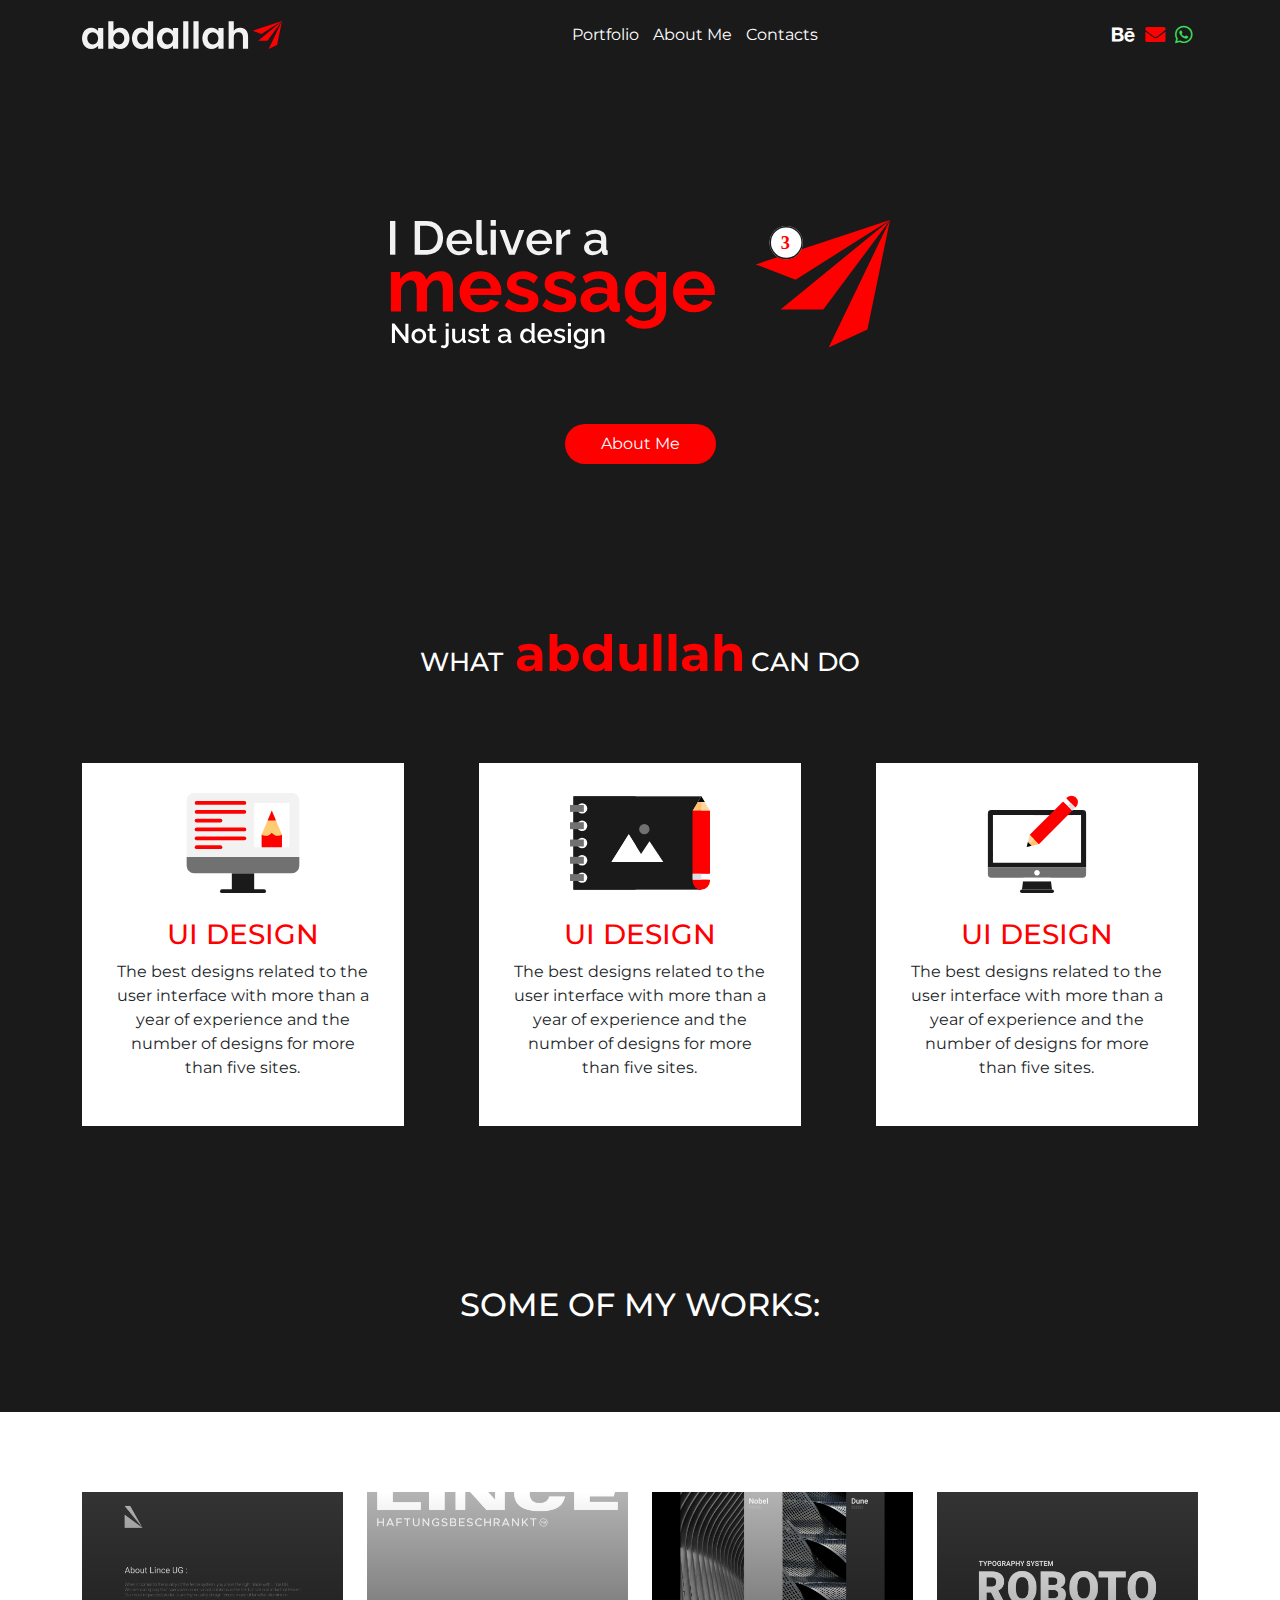
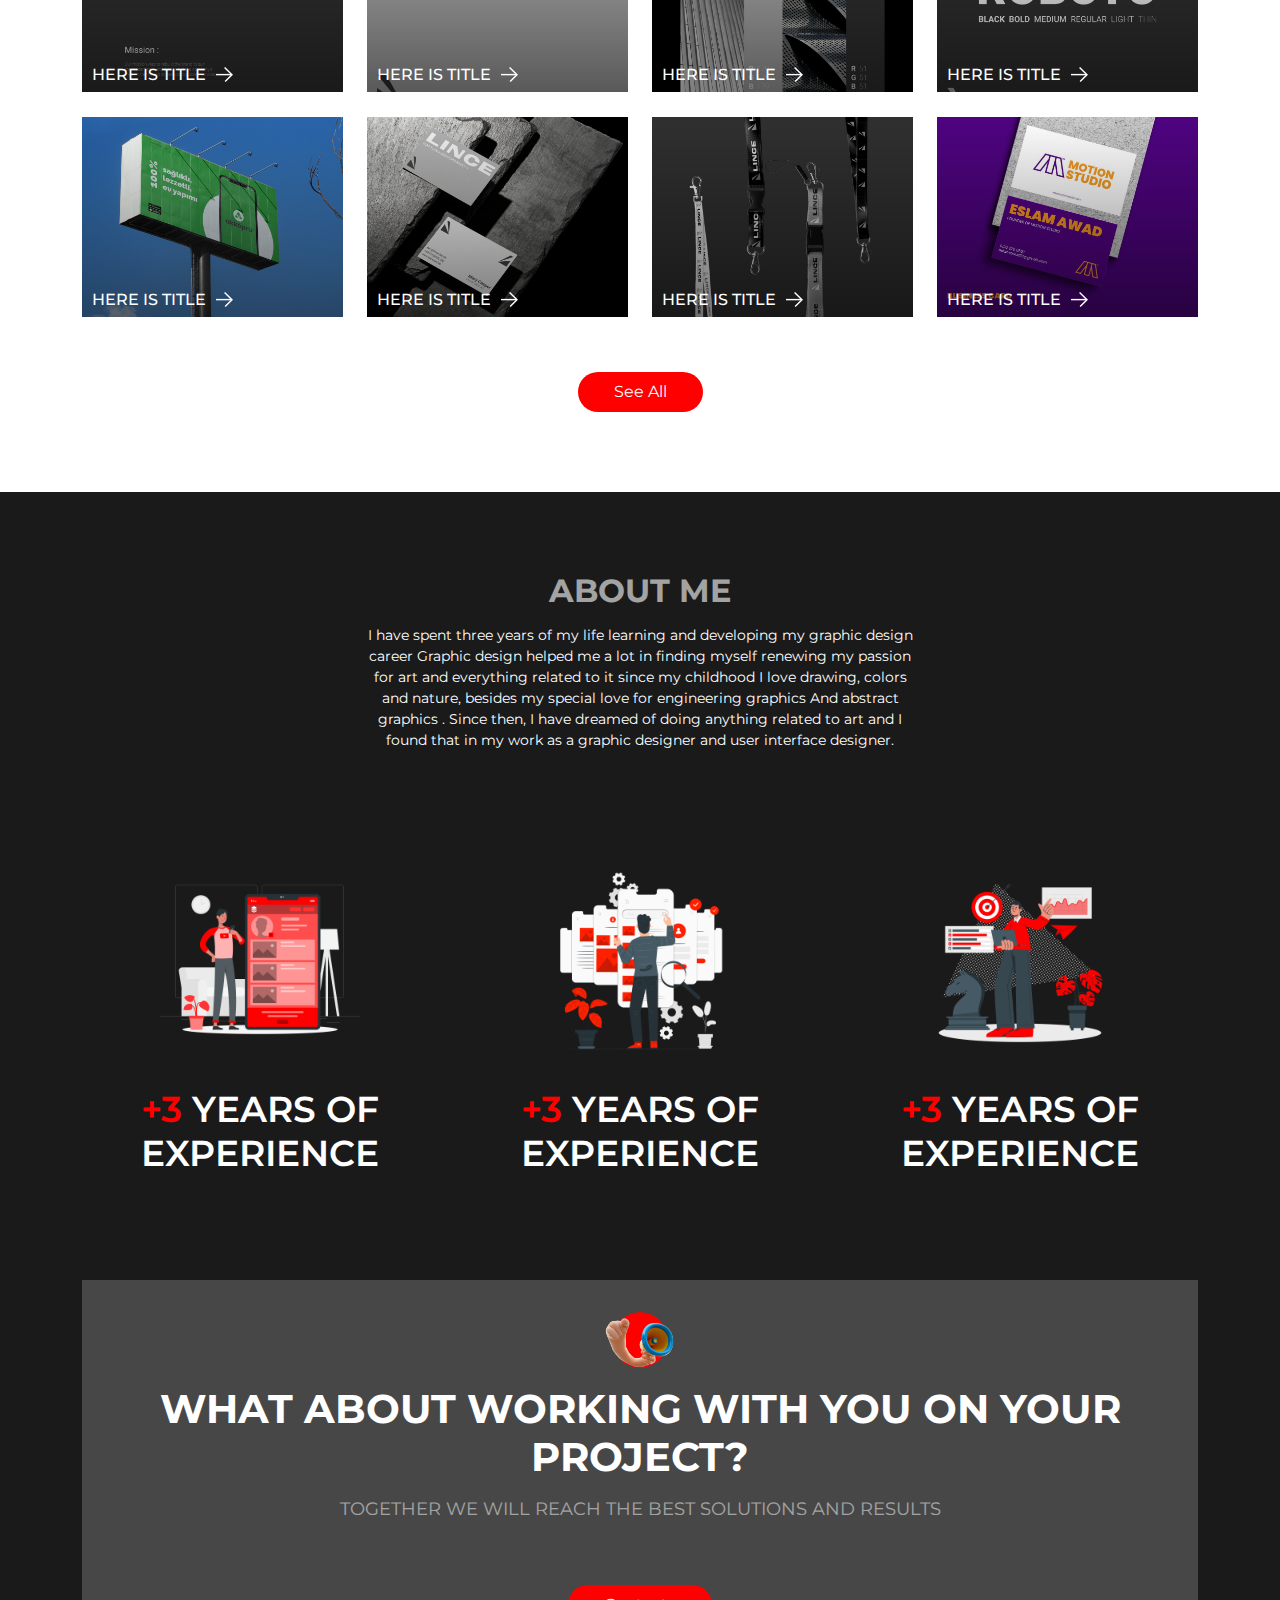
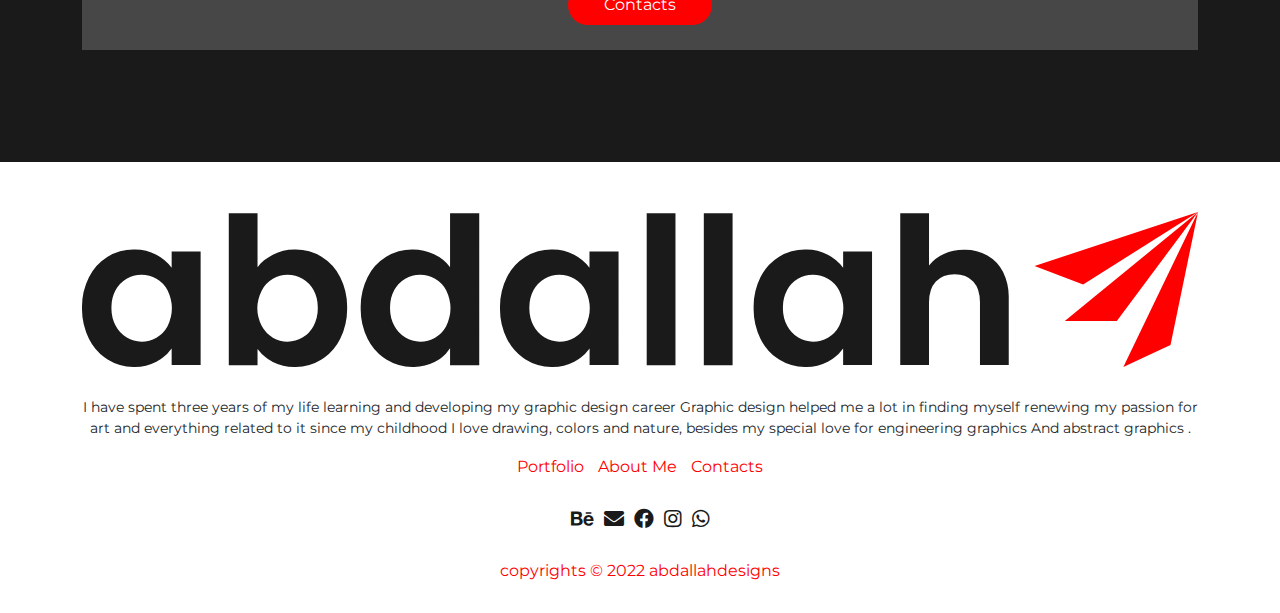
==== index.html @ f5f97cdc "first" ====
<!DOCTYPE html>
<html lang="en">
  <head>
    <meta charset="UTF-8">
    <meta http-equiv="X-UA-Compatible" content="IE=edge">
    <meta name="viewport" content="width=device-width, initial-scale=1.0">
    <title>Abdullah</title>
    <meta name="description" content="">
    <meta name="keywords" content="">
    <meta name="author" content="Taha">
    <meta property="og:title" content="">
    <meta property="og:type" content="">
    <meta property="og:url" content="">
    <meta property="og:image" content="">
    <meta http-equiv="Content-Type" content="text/html; charset=utf-8">
    <link rel="shortcut icon" href="images/favicon.png"><!--[if lt IE 9]>
<script src="//cdnjs.cloudflare.com/ajax/libs/html5shiv/r29/html5.min.js">
</script>
<![endif]-->
    <link rel="preconnect" href="https://fonts.googleapis.com">
    <link rel="preconnect" href="https://fonts.gstatic.com" crossorigin>
    <link href="https://fonts.googleapis.com/css2?family=Montserrat:wght@400;500;600;700;800&amp;display=swap" rel="stylesheet">
    <link rel="stylesheet" href="css/plugins.css">
    <link rel="stylesheet" href="css/style.css">
  </head>
  <body> 
    <div class="main-wrapper">
      <header> 
        <div class="container">
          <div class="content">
            <div class="logo"><img class="img-fluid" src="images/header-logo.svg" alt="alt"></div>
            <div class="links"><a href="">portfolio </a><a href="">about me </a><a href="">contacts </a></div>
            <div class="social-media"><a href=""><i class="fa-brands fa-behance"> </i></a><a href="" style="color: #FF0000"><i class="fa-solid fa-envelope"> </i></a><a href="" style="color: #3DDE5A"><i class="fa-brands fa-whatsapp"> </i></a></div>
          </div>
        </div>
      </header>
      <!--hero-->
      <section class="hero">
        <div class="container">
          <div class="content">
            <div class="logo"><img class="img-fluid" src="images/logo.svg" alt="alt"></div>
            <div class="button"><a class="btn" href="">about me</a></div>
          </div>
        </div>
      </section>
      <!--hero-->
      <!--what can-->
      <section class="what-can">
        <div class="container">
          <div class="main-title">
            <h2>what <span>abdullah</span>can do</h2>
          </div>
          <div class="content">
            <div class="box">
              <div class="box-icon"><img class="img-fluid" src="images/can/01.svg" alt="alt"></div>
              <div class="box-title">
                <h3>ui design</h3>
              </div>
              <div class="box-desc">
                <p>The best designs related to the user interface with more than a year of experience and the number of designs for more than five sites.</p>
              </div>
            </div>
            <div class="box">
              <div class="box-icon"><img class="img-fluid" src="images/can/02.svg" alt="alt"></div>
              <div class="box-title">
                <h3>ui design</h3>
              </div>
              <div class="box-desc">
                <p>The best designs related to the user interface with more than a year of experience and the number of designs for more than five sites.</p>
              </div>
            </div>
            <div class="box">
              <div class="box-icon"><img class="img-fluid" src="images/can/03.svg" alt="alt"></div>
              <div class="box-title">
                <h3>ui design</h3>
              </div>
              <div class="box-desc">
                <p>The best designs related to the user interface with more than a year of experience and the number of designs for more than five sites.</p>
              </div>
            </div>
          </div>
          <div class="works-title">
            <h2>some of my works:</h2>
          </div>
        </div>
      </section>
      <!--what can-->
      <!--works-->
      <section class="works">
        <div class="container">
          <div class="content">
            <div class="row">
              <div class="col-lg-3 col-md-4">
                <div class="box">
                  <div class="box-image"><img class="img-fluid" src="images/works/01.jpg" alt="alt"></div>
                  <div class="box-title"><a href=""> 
                      <h3>here is title<img src="images/icons/arrow.svg" alt=""></h3></a></div>
                </div>
              </div>
              <div class="col-lg-3 col-md-4">
                <div class="box">
                  <div class="box-image"><img class="img-fluid" src="images/works/02.jpg" alt="alt"></div>
                  <div class="box-title"><a href=""> 
                      <h3>here is title<img src="images/icons/arrow.svg" alt=""></h3></a></div>
                </div>
              </div>
              <div class="col-lg-3 col-md-4">
                <div class="box">
                  <div class="box-image"><img class="img-fluid" src="images/works/03.jpg" alt="alt"></div>
                  <div class="box-title"><a href=""> 
                      <h3>here is title<img src="images/icons/arrow.svg" alt=""></h3></a></div>
                </div>
              </div>
              <div class="col-lg-3 col-md-4">
                <div class="box">
                  <div class="box-image"><img class="img-fluid" src="images/works/04.jpg" alt="alt"></div>
                  <div class="box-title"><a href=""> 
                      <h3>here is title<img src="images/icons/arrow.svg" alt=""></h3></a></div>
                </div>
              </div>
              <div class="col-lg-3 col-md-4">
                <div class="box">
                  <div class="box-image"><img class="img-fluid" src="images/works/05.jpg" alt="alt"></div>
                  <div class="box-title"><a href=""> 
                      <h3>here is title<img src="images/icons/arrow.svg" alt=""></h3></a></div>
                </div>
              </div>
              <div class="col-lg-3 col-md-4">
                <div class="box">
                  <div class="box-image"><img class="img-fluid" src="images/works/06.jpg" alt="alt"></div>
                  <div class="box-title"><a href=""> 
                      <h3>here is title<img src="images/icons/arrow.svg" alt=""></h3></a></div>
                </div>
              </div>
              <div class="col-lg-3 col-md-4">
                <div class="box">
                  <div class="box-image"><img class="img-fluid" src="images/works/07.jpg" alt="alt"></div>
                  <div class="box-title"><a href=""> 
                      <h3>here is title<img src="images/icons/arrow.svg" alt=""></h3></a></div>
                </div>
              </div>
              <div class="col-lg-3 col-md-4">
                <div class="box">
                  <div class="box-image"><img class="img-fluid" src="images/works/08.jpg" alt="alt"></div>
                  <div class="box-title"><a href=""> 
                      <h3>here is title<img src="images/icons/arrow.svg" alt=""></h3></a></div>
                </div>
              </div>
            </div>
            <div class="button"><a class="btn" href="">see all</a></div>
          </div>
        </div>
      </section>
      <!--works-->
      <!--about me-->
      <section class="about-me">
        <div class="container">
          <div class="main-title">
            <h2>about me</h2>
            <p>I have spent three years of my life learning and developing my graphic design career Graphic design helped me a lot in finding myself renewing my passion for art and everything related to it since my childhood I love drawing, colors and nature, besides my special love for engineering graphics And abstract graphics . Since then, I have dreamed of doing anything related to art and I found that in my work as a graphic designer and user interface designer.</p>
          </div>
          <div class="content">
            <div class="row">
              <div class="col-lg-4">
                <div class="box">
                  <div class="box-icon"><img class="img-fluid" src="images/about/01.png" alt="alt"></div>
                  <div class="box-title">
                    <h3><span>+3 </span>years of experience</h3>
                  </div>
                </div>
              </div>
              <div class="col-lg-4">
                <div class="box">
                  <div class="box-icon"><img class="img-fluid" src="images/about/02.png" alt="alt"></div>
                  <div class="box-title">
                    <h3><span>+3 </span>years of experience</h3>
                  </div>
                </div>
              </div>
              <div class="col-lg-4">
                <div class="box">
                  <div class="box-icon"><img class="img-fluid" src="images/about/03.png" alt="alt"></div>
                  <div class="box-title">
                    <h3><span>+3 </span>years of experience</h3>
                  </div>
                </div>
              </div>
            </div>
          </div>
        </div>
      </section>
      <!--about me-->
      <!--call to action-->
      <section class="cta">
        <div class="container">
          <div class="content">
            <div class="main-title"><img class="img-fluid" src="images/icons/ok.png" alt="alt">
              <h2>what about working with you on your project?</h2>
              <p>together we will reach the best solutions and results</p>
            </div>
            <div class="button"><a class="btn" href="">contacts</a></div>
          </div>
        </div>
      </section>
      <!--call to action-->
      <footer>
        <div class="container">
          <div class="content">
            <div class="footer-logo"><img class="img-fluid" src="images/inline-logo.svg" alt="alt">
              <p>I have spent three years of my life learning and developing my graphic design career Graphic design helped me a lot in finding myself renewing my passion for art and everything related to it since my childhood I love drawing, colors and nature, besides my special love for engineering graphics And abstract graphics .</p>
            </div>
            <div class="footer-links"><a href="">portfolio </a><a href="">about me </a><a href="">contacts </a></div>
            <div class="social-media"><a href=""><i class="fa-brands fa-behance"> </i></a><a href=""><i class="fa-solid fa-envelope"> </i></a><a href=""><i class="fa-brands fa-facebook"> </i></a><a href=""><i class="fa-brands fa-instagram"> </i></a><a href=""><i class="fa-brands fa-whatsapp"> </i></a></div>
            <div class="copyrights">
              <p>copyrights &copy; 2022 abdallahdesigns</p>
            </div>
          </div>
        </div>
      </footer>
    </div>
    <!--scripts-->
    <script src="js/plugins.js"></script>
    <script src="js/script.js"></script>
  </body>
</html>
---- css/style.css ----
section.cta .content .button .btn,section.works .content .button .btn,section.hero .content .button .btn{background-color:red;color:#fff;text-transform:capitalize;border-radius:35px;padding:7px 35px;-webkit-transition:all ease .3s;-o-transition:all ease .3s;transition:all ease .3s}.btn:focus,.btn-close:focus{-webkit-box-shadow:none;box-shadow:none;outline:none}dl,ol,ul{padding:0;-webkit-padding-start:20px;padding-inline-start:20px}.modal-backdrop.show{opacity:.7}a{text-decoration:none}::-moz-selection{color:#fff;background:#1a1a1a}::selection{color:#fff;background:#1a1a1a}.main-title{margin-bottom:2rem;position:relative}.main-title h2{font-size:2em;position:relative;margin-bottom:0;padding-bottom:15px;text-transform:uppercase}#toTop{position:fixed;right:15px;bottom:15px;margin:0;z-index:99;display:none}#toTop button{background-color:red;width:40px;height:40px;border:none;color:#fff;border-radius:5px}.preloader{position:fixed;z-index:999;top:0;height:100%;width:100%;background-color:red;display:-webkit-box;display:-ms-flexbox;display:flex;-webkit-box-align:center;-ms-flex-align:center;align-items:center;-webkit-box-pack:center;-ms-flex-pack:center;justify-content:center}.preloader img{max-width:250px}.main-wrapper{width:100%;overflow:hidden}body{font-family:"Montserrat",sans-serif}body .main-wrapper{background-color:#1a1a1a;width:100%}.sbsi7l-0.eARkMz{display:none}header{padding:20px 0}header .content{display:-webkit-box;display:-ms-flexbox;display:flex;-webkit-box-pack:justify;-ms-flex-pack:justify;justify-content:space-between;-webkit-box-align:center;-ms-flex-align:center;align-items:center}header .content .logo{max-width:200px}header .content .links a{color:#fff;text-transform:capitalize;margin:0 5px}header .content .social-media a{color:#fff;font-size:20px;margin:0 5px}section.hero{padding:150px 0 80px}section.hero .content{text-align:center}section.hero .content .logo{margin-bottom:75px}section.hero .content .logo img{max-width:500px}section.what-can{padding:80px 0}section.what-can .main-title{text-align:center;margin-bottom:4rem}section.what-can .main-title h2{color:#fff;font-size:26px}section.what-can .main-title h2 span{text-transform:lowercase;color:red;font-size:50px;font-weight:700;margin:0 5px}section.what-can .content{display:-webkit-box;display:-ms-flexbox;display:flex;-webkit-box-pack:justify;-ms-flex-pack:justify;justify-content:space-between}section.what-can .content .box{width:calc(33.3333333333% - 50px);text-align:center;padding:30px;background-color:#fff}section.what-can .content .box .box-icon{margin-bottom:25px}section.what-can .content .box .box-icon img{height:100px;width:140px;-o-object-fit:content;object-fit:content}section.what-can .content .box .box-title{color:red;text-transform:uppercase}section.what-can .works-title{text-align:center;margin-top:10rem}section.what-can .works-title h2{color:#fff;text-transform:uppercase}section.works{padding:80px 0;background-color:#fff}section.works .content .box{position:relative;margin-bottom:25px}section.works .content .box::after{content:"";position:absolute;left:0;top:0;width:100%;height:100%;background-image:-webkit-gradient(linear, left bottom, left top, from(rgba(0, 0, 0, 0.5)), to(transparent));background-image:-o-linear-gradient(bottom, rgba(0, 0, 0, 0.5), transparent);background-image:linear-gradient(to top, rgba(0, 0, 0, 0.5), transparent);z-index:0}section.works .content .box .box-image img{height:200px;-o-object-fit:cover;object-fit:cover;width:100%}section.works .content .box .box-title{position:absolute;bottom:0;left:0;-webkit-padding-start:10px;padding-inline-start:10px;z-index:1}section.works .content .box .box-title h3{display:-webkit-box;display:-ms-flexbox;display:flex;-webkit-box-align:center;-ms-flex-align:center;align-items:center;color:#fff;text-transform:uppercase;font-size:16px}section.works .content .box .box-title img{width:17px;-webkit-margin-start:10px;margin-inline-start:10px}section.works .content .button{text-align:center;padding-top:30px}section.about-me{padding:80px 0}section.about-me .main-title{text-align:center;color:#fff;margin-bottom:7rem}section.about-me .main-title h2{opacity:.6;font-weight:700}section.about-me .main-title p{max-width:550px;margin:auto;font-size:14px}section.about-me .content .box{margin-bottom:25px;text-align:center}section.about-me .content .box .box-icon{margin-bottom:25px}section.about-me .content .box .box-icon img{height:200px;-o-object-fit:contain;object-fit:contain;width:100%}section.about-me .content .box .box-title h3{color:#fff;text-transform:uppercase;font-size:36px;font-weight:600}section.about-me .content .box .box-title h3 span{color:red}section.cta{margin-bottom:7rem}section.cta .content{background-color:#474747;padding:25px;text-align:center}section.cta .content .main-title img{width:70px;margin-bottom:10px}section.cta .content .main-title h2{color:#fff;font-weight:700;font-size:40px}section.cta .content .main-title p{color:#fff;opacity:.5;font-size:18px;text-transform:uppercase}section.cta .content .button{text-align:center;padding-top:30px}footer{padding:50px 0 30px;background-color:#fff}footer .content{text-align:center}footer .content .footer-logo img{margin-bottom:30px}footer .content .footer-logo p{font-size:14px}footer .content .footer-links{margin-bottom:25px}footer .content .footer-links a{color:red;text-transform:capitalize;margin:0 5px}footer .content .social-media{margin-bottom:25px}footer .content .social-media a{color:#1a1a1a;font-size:20px;margin:0 5px}footer .content .copyrights{text-align:center}footer .content .copyrights p{margin-bottom:0;color:red}@media screen and (max-width: 991px){section.main .content{grid-template-columns:repeat(2, 1fr);gap:30px}}@media screen and (max-width: 767px){section.main .content{grid-template-columns:repeat(1, 1fr);gap:25px}}@media screen and (max-width: 670px){footer .content{display:block}footer .content .footer-companies ul{margin-bottom:25px}}
/*# sourceMappingURL=style.css.map */
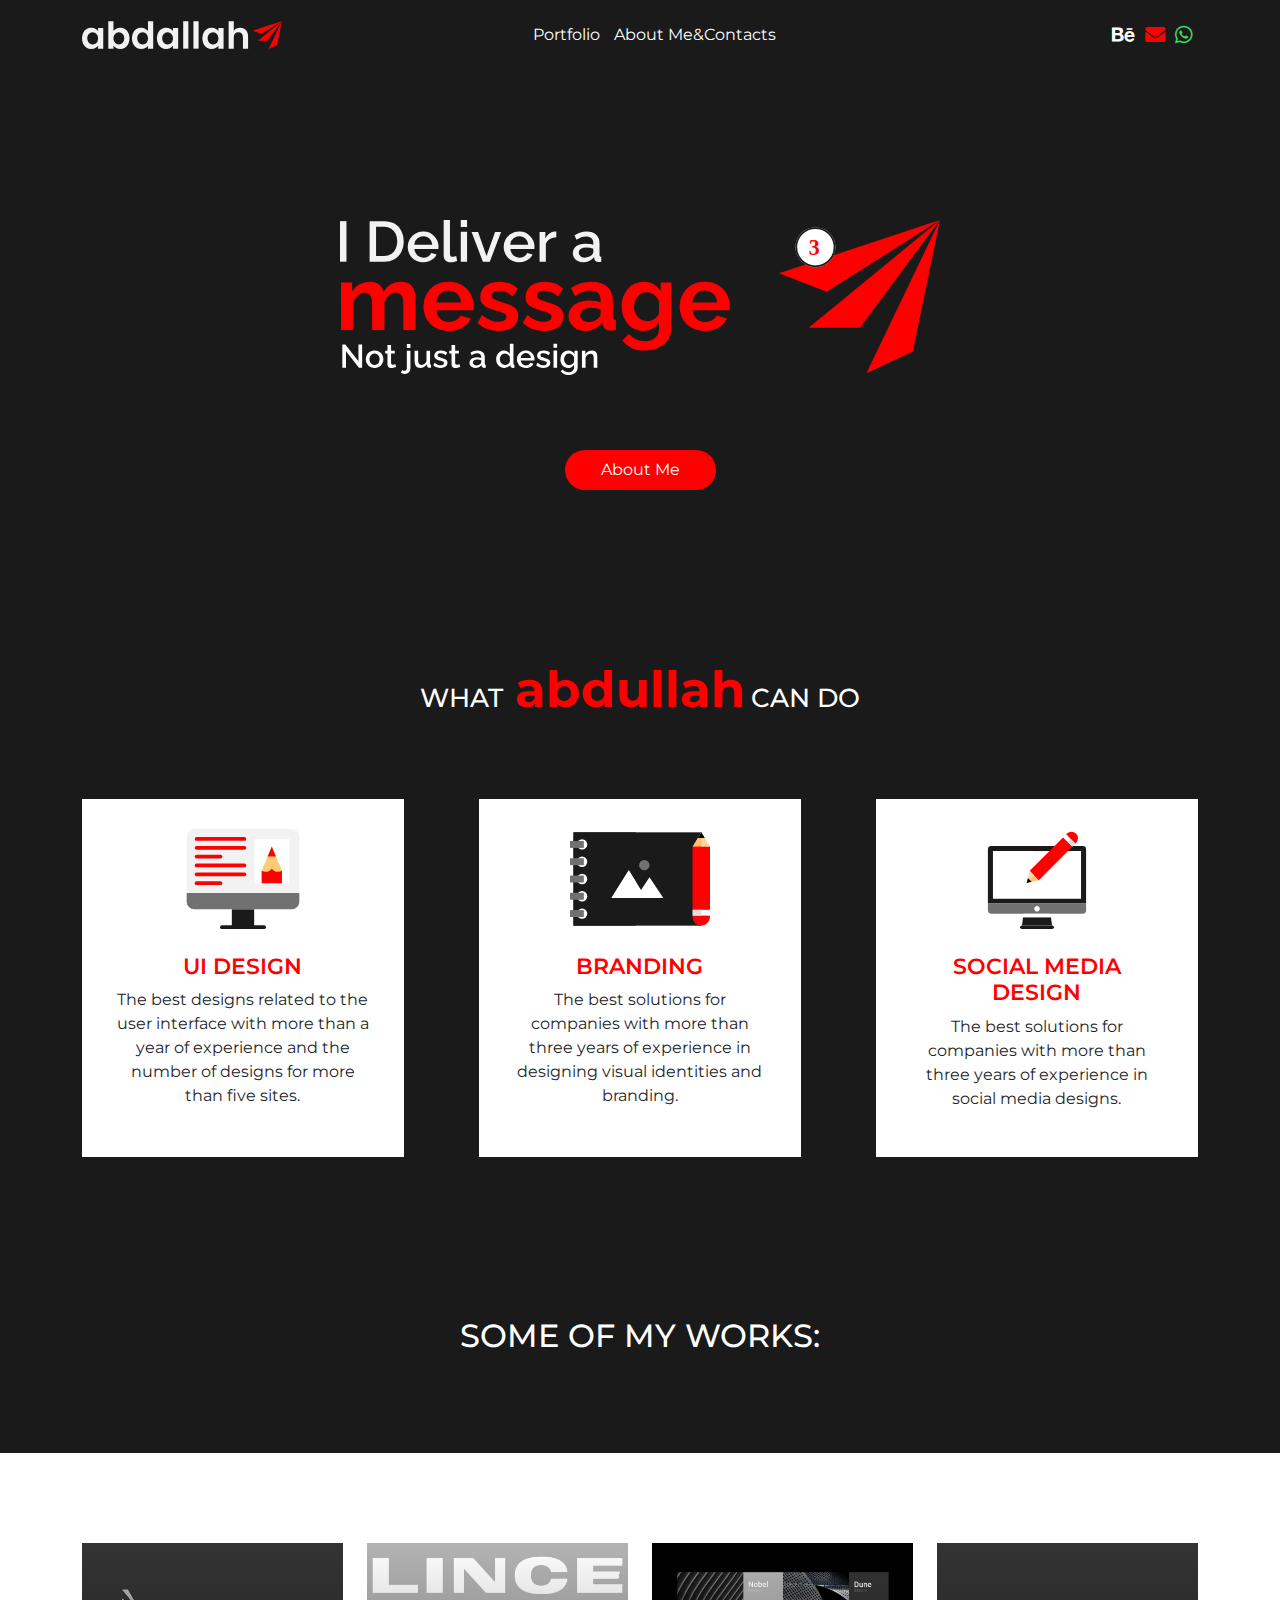
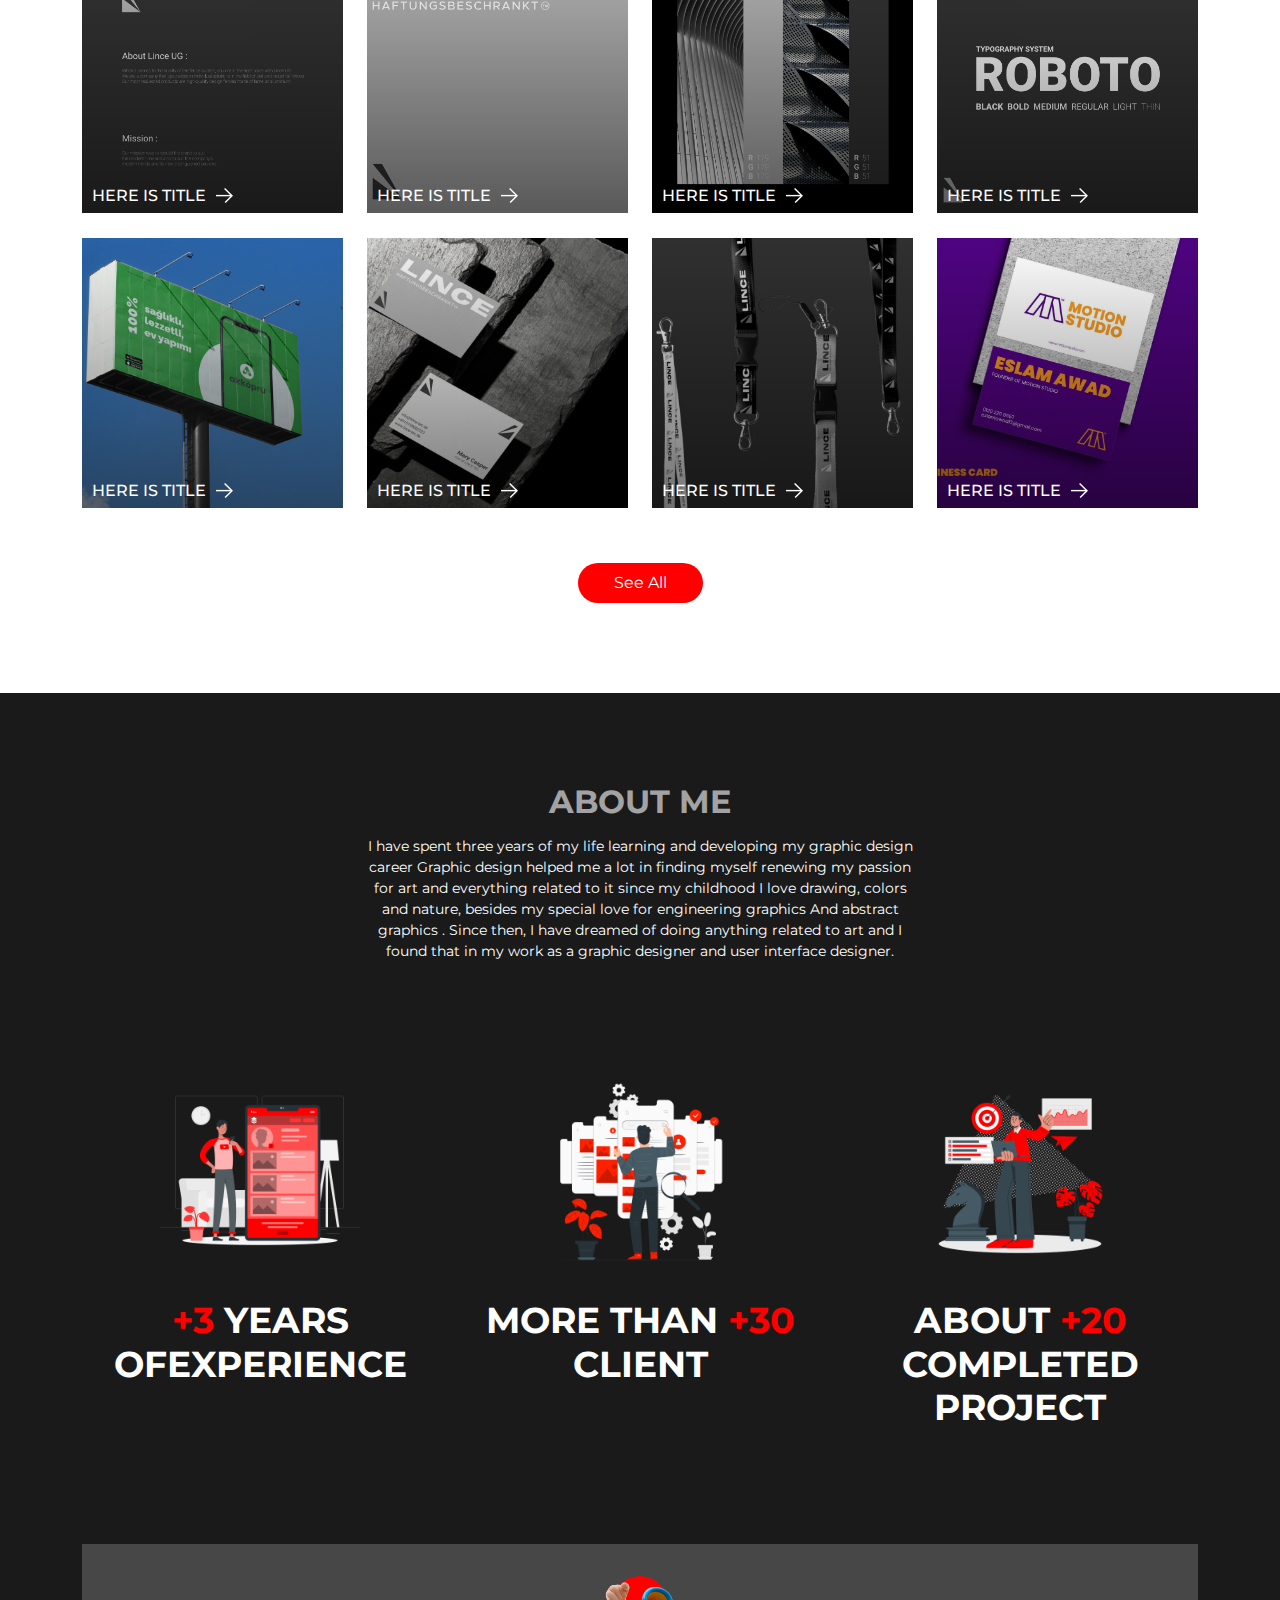
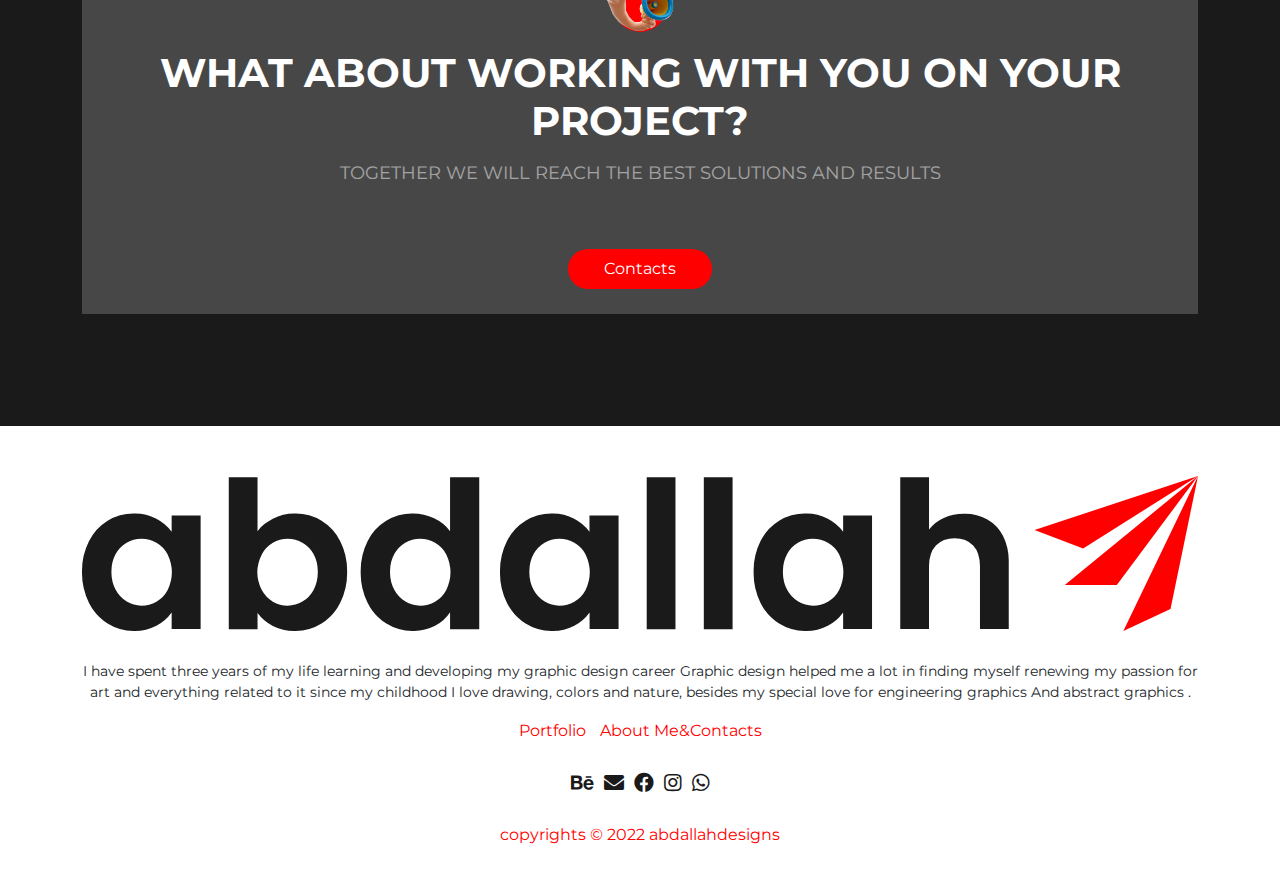
==== commit d130f6b7: "first" ====
--- a/index.html
+++ b/index.html
@@ -23,14 +23,27 @@
     <link rel="stylesheet" href="css/plugins.css">
     <link rel="stylesheet" href="css/style.css">
   </head>
-  <body> 
+  <body>
     <div class="main-wrapper">
       <header> 
         <div class="container">
-          <div class="content">
+          <div class="content"><a href="index.html"> 
+              <div class="logo"><img class="light img-fluid" src="images/header-logo.svg" alt="alt"><img class="dark img-fluid" src="images/header-logo-dark.svg" alt="alt"></div></a>
+            <div class="mobile-menu-icon" id="mobile-menu-icon">
+              <button> <i class="fa-solid fa-bars"></i></button>
+            </div>
+            <div class="desktop">
+              <div class="links"><a href="portfolio.html">portfolio </a><a href="about.html">about me&contacts</a></div>
+              <div class="social-media"><a href=""><i class="fa-brands fa-behance"> </i></a><a href="" style="color: #FF0000"><i class="fa-solid fa-envelope"> </i></a><a href="" style="color: #3DDE5A"><i class="fa-brands fa-whatsapp"> </i></a></div>
+            </div>
+          </div>
+          <div class="mobile-menu">
             <div class="logo"><img class="img-fluid" src="images/header-logo.svg" alt="alt"></div>
-            <div class="links"><a href="">portfolio </a><a href="">about me </a><a href="">contacts </a></div>
-            <div class="social-media"><a href=""><i class="fa-brands fa-behance"> </i></a><a href="" style="color: #FF0000"><i class="fa-solid fa-envelope"> </i></a><a href="" style="color: #3DDE5A"><i class="fa-brands fa-whatsapp"> </i></a></div>
+            <div class="links"><a href="portfolio.html">portfolio </a><a href="about.html">about me<span class="separ">&</span>contacts</a></div>
+            <div class="social-media"><a href=""><i class="fa-brands fa-behance"> </i></a><a href="" style="color: #FF0000"><i class="fa-solid fa-envelope"> </i></a><a href="" style="color: #3DDE5A"><i class="fa-brands fa-whatsapp"></i></a></div>
+            <div class="close" id="close-menu">
+              <button><i class="fa-solid fa-xmark"></i></button>
+            </div>
           </div>
         </div>
       </header>
@@ -56,26 +69,26 @@
               <div class="box-title">
                 <h3>ui design</h3>
               </div>
-              <div class="box-desc">
+              <div class="box-description">
                 <p>The best designs related to the user interface with more than a year of experience and the number of designs for more than five sites.</p>
               </div>
             </div>
             <div class="box">
               <div class="box-icon"><img class="img-fluid" src="images/can/02.svg" alt="alt"></div>
               <div class="box-title">
-                <h3>ui design</h3>
-              </div>
-              <div class="box-desc">
-                <p>The best designs related to the user interface with more than a year of experience and the number of designs for more than five sites.</p>
+                <h3>branding</h3>
+              </div>
+              <div class="box-description">
+                <p>The best solutions for companies with more than three years of experience in designing visual identities and branding.</p>
               </div>
             </div>
             <div class="box">
               <div class="box-icon"><img class="img-fluid" src="images/can/03.svg" alt="alt"></div>
               <div class="box-title">
-                <h3>ui design</h3>
-              </div>
-              <div class="box-desc">
-                <p>The best designs related to the user interface with more than a year of experience and the number of designs for more than five sites.</p>
+                <h3>social media design</h3>
+              </div>
+              <div class="box-description">
+                <p>The best solutions for companies with more than three years of experience in social media designs.</p>
               </div>
             </div>
           </div>
@@ -165,7 +178,7 @@
                 <div class="box">
                   <div class="box-icon"><img class="img-fluid" src="images/about/01.png" alt="alt"></div>
                   <div class="box-title">
-                    <h3><span>+3 </span>years of experience</h3>
+                    <h3> <span>+3 </span>years ofexperience</h3>
                   </div>
                 </div>
               </div>
@@ -173,7 +186,7 @@
                 <div class="box">
                   <div class="box-icon"><img class="img-fluid" src="images/about/02.png" alt="alt"></div>
                   <div class="box-title">
-                    <h3><span>+3 </span>years of experience</h3>
+                    <h3>more than <span>+30 </span>client</h3>
                   </div>
                 </div>
               </div>
@@ -181,7 +194,7 @@
                 <div class="box">
                   <div class="box-icon"><img class="img-fluid" src="images/about/03.png" alt="alt"></div>
                   <div class="box-title">
-                    <h3><span>+3 </span>years of experience</h3>
+                    <h3>about <span>+20 </span>completed project</h3>
                   </div>
                 </div>
               </div>
@@ -206,10 +219,10 @@
       <footer>
         <div class="container">
           <div class="content">
-            <div class="footer-logo"><img class="img-fluid" src="images/inline-logo.svg" alt="alt">
+            <div class="footer-logo"><img class="light img-fluid" src="images/inline-logo.svg" alt="alt"><img class="dark img-fluid" src="images/inline-logo-dark.svg" alt="alt">
               <p>I have spent three years of my life learning and developing my graphic design career Graphic design helped me a lot in finding myself renewing my passion for art and everything related to it since my childhood I love drawing, colors and nature, besides my special love for engineering graphics And abstract graphics .</p>
             </div>
-            <div class="footer-links"><a href="">portfolio </a><a href="">about me </a><a href="">contacts </a></div>
+            <div class="footer-links"><a href="portfolio.html">portfolio </a><a href="about.html">about me&contacts</a></div>
             <div class="social-media"><a href=""><i class="fa-brands fa-behance"> </i></a><a href=""><i class="fa-solid fa-envelope"> </i></a><a href=""><i class="fa-brands fa-facebook"> </i></a><a href=""><i class="fa-brands fa-instagram"> </i></a><a href=""><i class="fa-brands fa-whatsapp"> </i></a></div>
             <div class="copyrights">
               <p>copyrights &copy; 2022 abdallahdesigns</p>
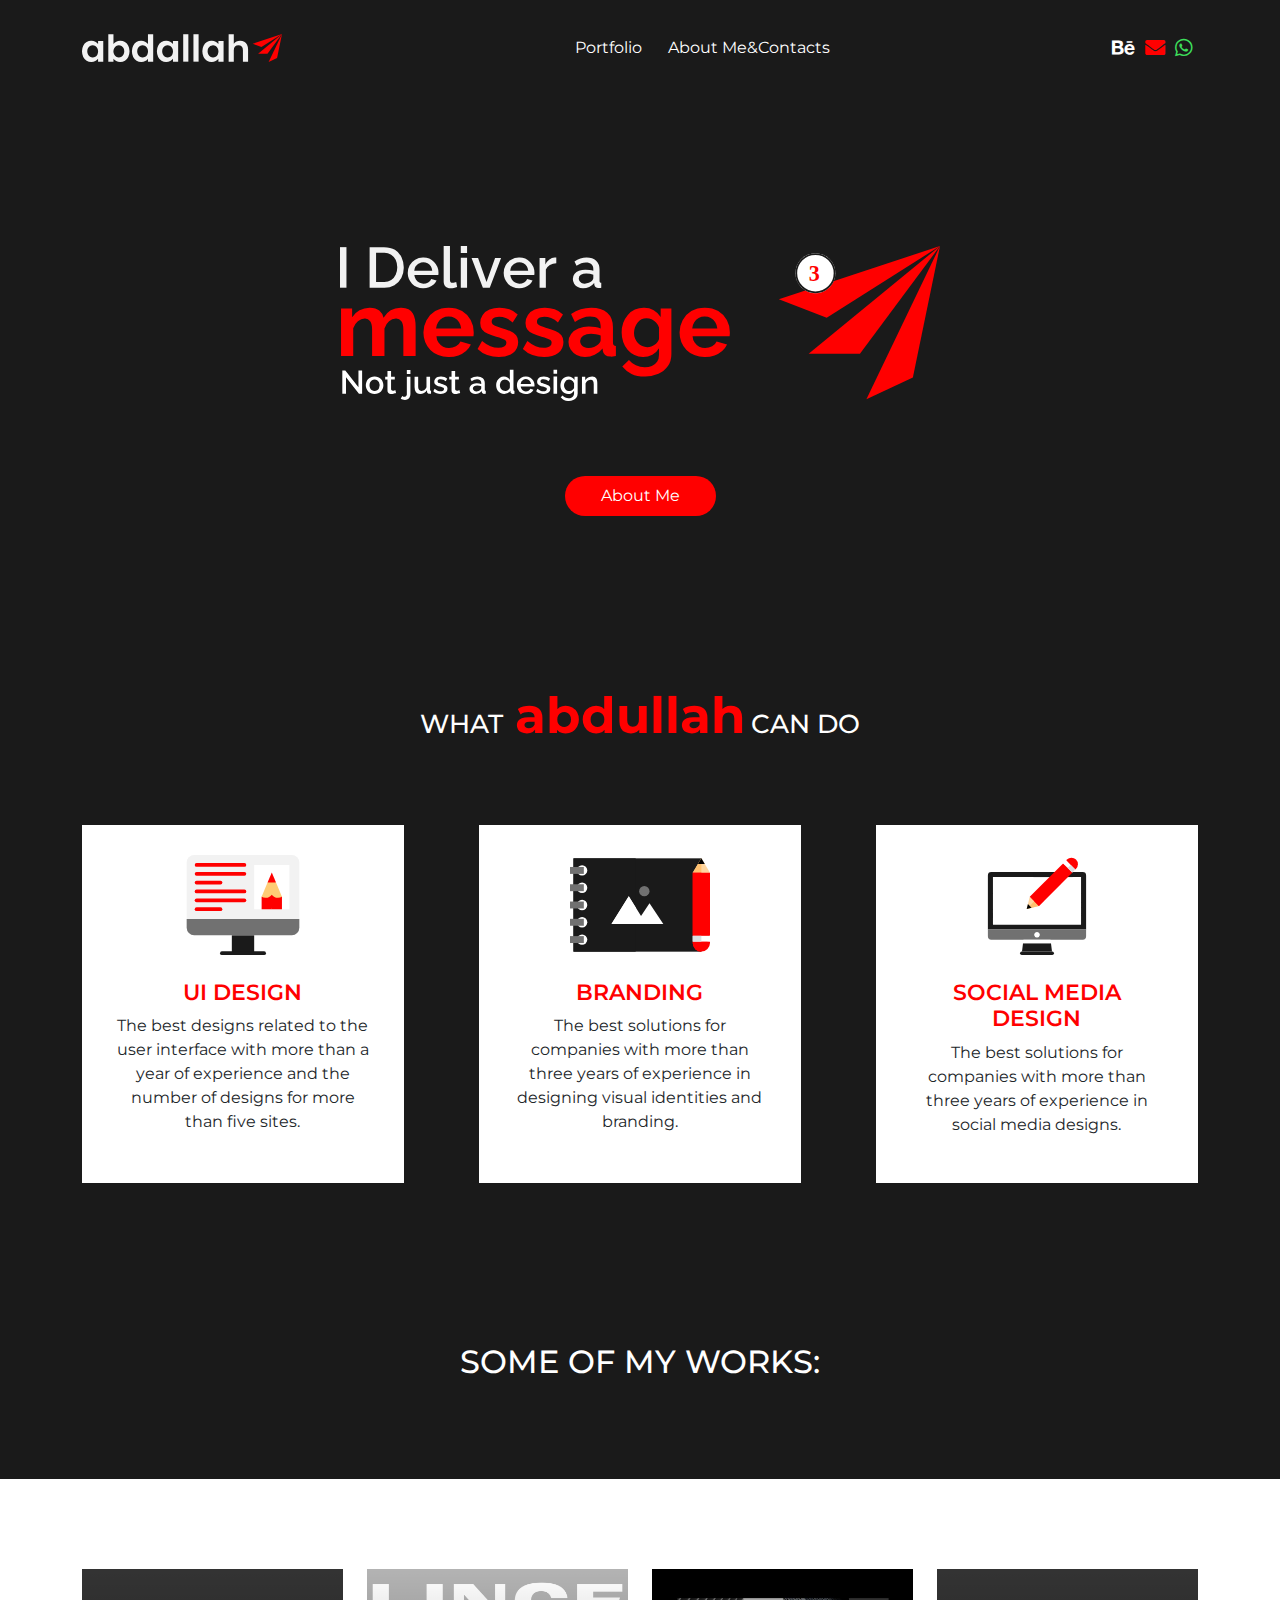
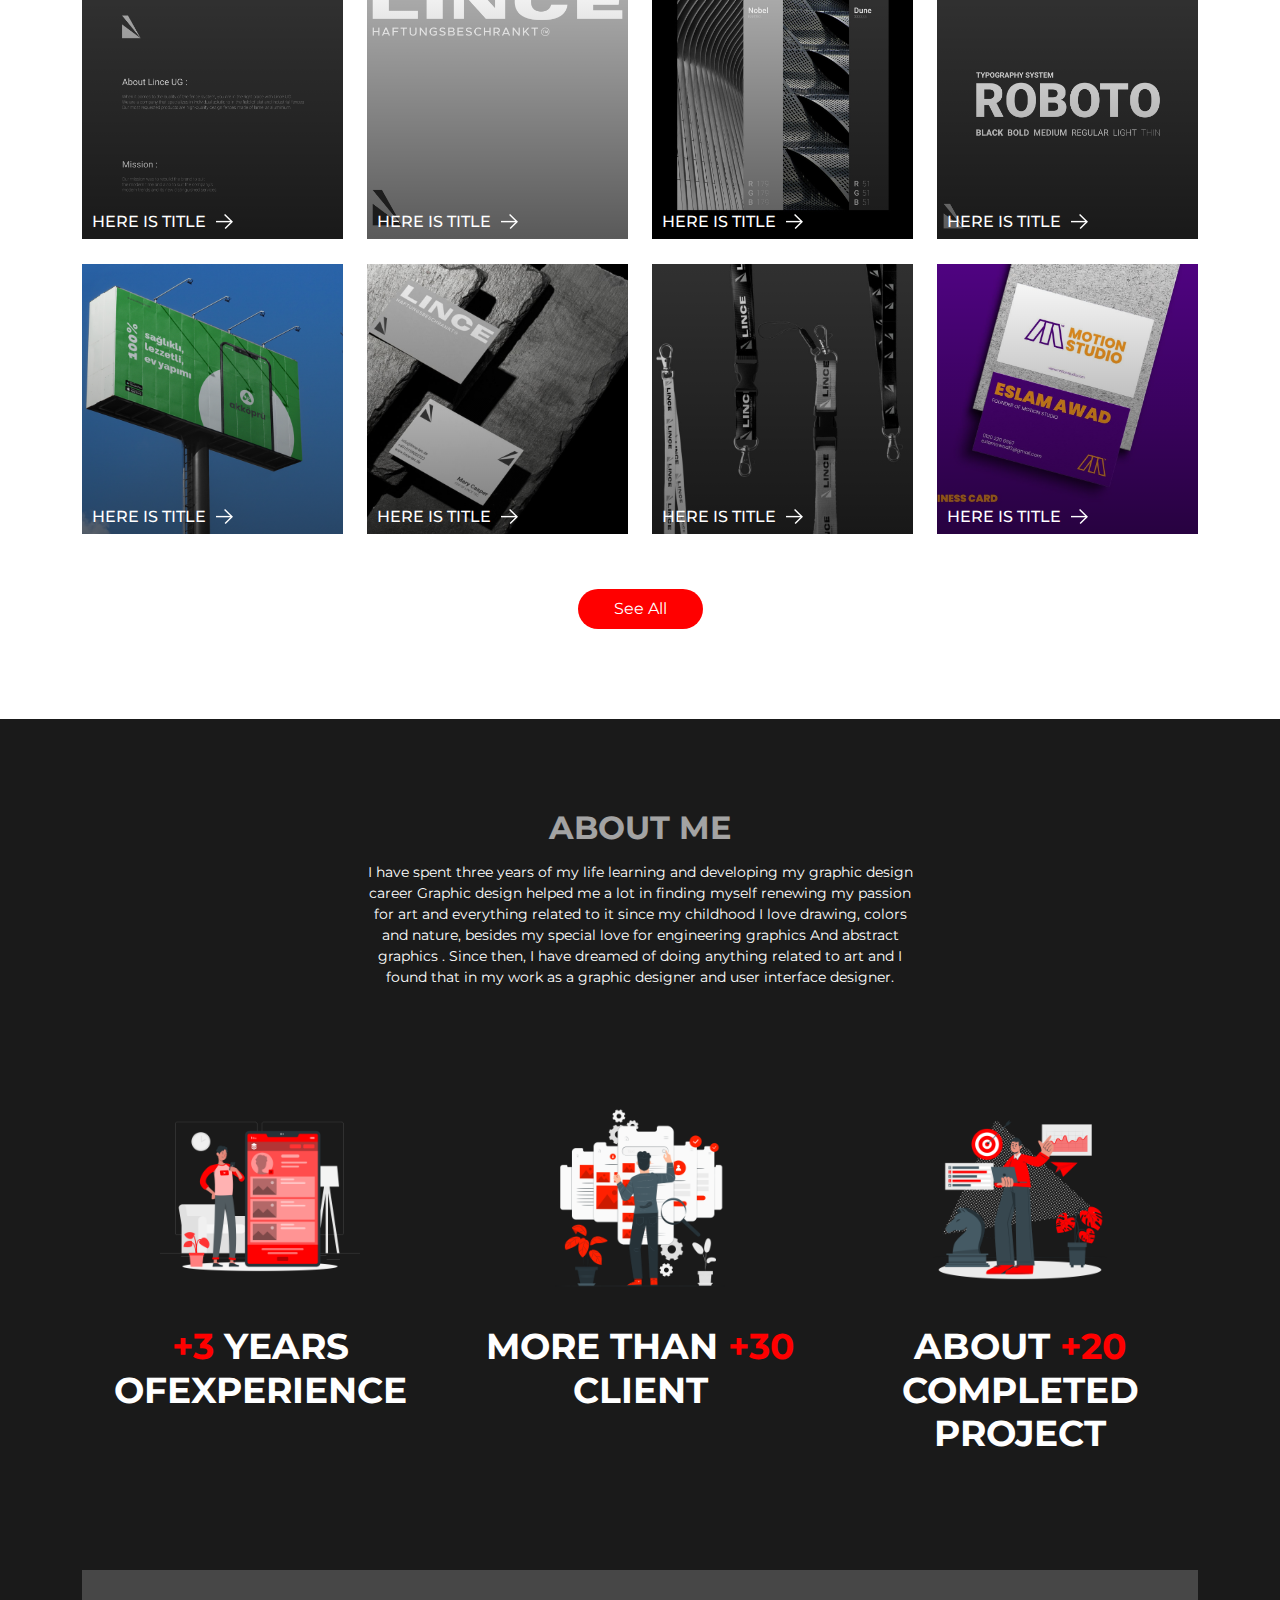
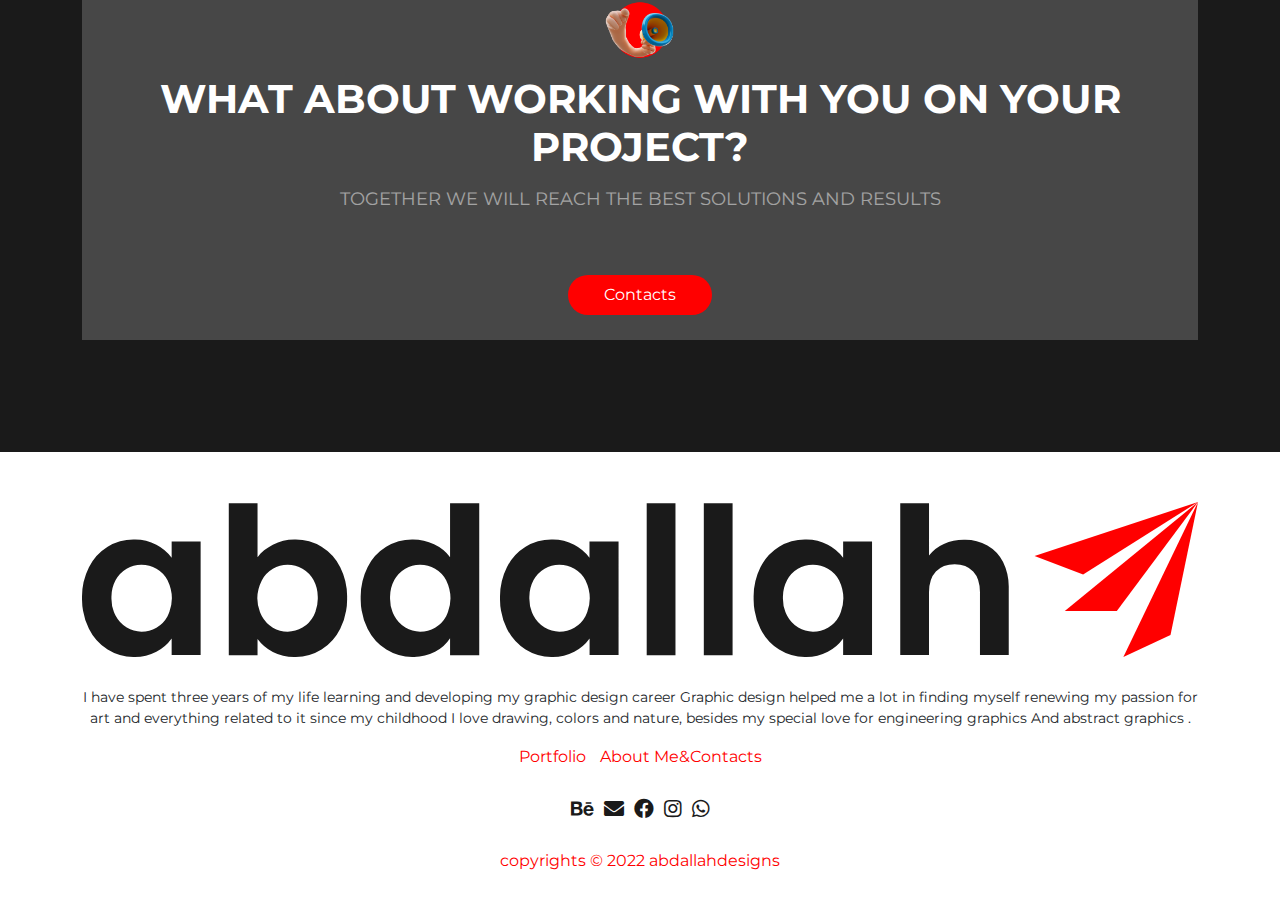
==== commit 058ba746: "first" ====
--- a/index.html
+++ b/index.html
@@ -25,34 +25,48 @@
   </head>
   <body>
     <div class="main-wrapper">
+      <!--header-->
       <header> 
-        <div class="container">
-          <div class="content"><a href="index.html"> 
-              <div class="logo"><img class="light img-fluid" src="images/header-logo.svg" alt="alt"><img class="dark img-fluid" src="images/header-logo-dark.svg" alt="alt"></div></a>
-            <div class="mobile-menu-icon" id="mobile-menu-icon">
-              <button> <i class="fa-solid fa-bars"></i></button>
-            </div>
-            <div class="desktop">
-              <div class="links"><a href="portfolio.html">portfolio </a><a href="about.html">about me&contacts</a></div>
-              <div class="social-media"><a href=""><i class="fa-brands fa-behance"> </i></a><a href="" style="color: #FF0000"><i class="fa-solid fa-envelope"> </i></a><a href="" style="color: #3DDE5A"><i class="fa-brands fa-whatsapp"> </i></a></div>
-            </div>
-          </div>
-          <div class="mobile-menu">
+        <!--navbar desktop-->
+        <nav class="navbar main-nav navbar-expand-lg">
+          <div class="container">
+            <div class="content"><a class="navbar-brand" href="index.html"> 
+                <div class="logo"><img class="light img-fluid" src="images/header-logo.svg" alt="alt"><img class="dark img-fluid" src="images/header-logo-dark.svg" alt="alt"></div></a>
+              <div class="collapse navbar-collapse" id="navbarNav">
+                <ul class="navbar-nav">
+                  <li class="nav-item active"><a class="nav-link" aria-current="page" href="portfolio.html">portfolio</a></li>
+                  <li class="nav-item"><a class="nav-link" href="about.html">about me&contacts</a></li>
+                </ul>
+              </div>
+              <div class="group">
+                <div class="mobile-menu-icon" id="mobile-menu-icon">
+                  <button class="navbar-toggler" type="button" data-bs-toggle="offcanvas" data-bs-target="#side_menu" aria-controls="side_menu" aria-expanded="false" aria-label="Toggle navigation"><i class="fa-solid fa-bars"></i></button>
+                </div>
+                <div class="social-media"><a href=""><i class="fa-brands fa-behance"> </i></a><a href="" style="color: #FF0000"><i class="fa-solid fa-envelope"> </i></a><a href="" style="color: #3DDE5A"><i class="fa-brands fa-whatsapp"> </i></a></div>
+              </div>
+            </div>
+          </div>
+        </nav>
+        <!--navbar desktop-->
+        <!--menu in mobile only-->
+        <div class="mobile-menu">
+          <div class="content-mobile">
             <div class="logo"><img class="img-fluid" src="images/header-logo.svg" alt="alt"></div>
             <div class="links"><a href="portfolio.html">portfolio </a><a href="about.html">about me<span class="separ">&</span>contacts</a></div>
             <div class="social-media"><a href=""><i class="fa-brands fa-behance"> </i></a><a href="" style="color: #FF0000"><i class="fa-solid fa-envelope"> </i></a><a href="" style="color: #3DDE5A"><i class="fa-brands fa-whatsapp"></i></a></div>
-            <div class="close" id="close-menu">
-              <button><i class="fa-solid fa-xmark"></i></button>
-            </div>
+          </div>
+          <div class="close" id="close-menu">
+            <button><i class="fa-solid fa-xmark"></i></button>
           </div>
         </div>
       </header>
+      <!--header-->
       <!--hero-->
       <section class="hero">
         <div class="container">
           <div class="content">
             <div class="logo"><img class="img-fluid" src="images/logo.svg" alt="alt"></div>
-            <div class="button"><a class="btn" href="">about me</a></div>
+            <div class="button"><a class="btn" href="about.html">about me</a></div>
           </div>
         </div>
       </section>
@@ -160,7 +174,7 @@
                 </div>
               </div>
             </div>
-            <div class="button"><a class="btn" href="">see all</a></div>
+            <div class="button"><a class="btn" href="portfolio.html">see all</a></div>
           </div>
         </div>
       </section>
@@ -211,7 +225,7 @@
               <h2>what about working with you on your project?</h2>
               <p>together we will reach the best solutions and results</p>
             </div>
-            <div class="button"><a class="btn" href="">contacts</a></div>
+            <div class="button"><a class="btn" href="about.html">contacts</a></div>
           </div>
         </div>
       </section>
--- a/css/style.css
+++ b/css/style.css
@@ -1,2 +1,2 @@
-section.single-portfolio .content .box-image img{width:100%;height:100%;-o-object-fit:cover;object-fit:cover}section.cv .content .button .btn,section.cta .content .button .btn,section.works .content .button .btn,section.hero .content .button .btn{background-color:red;color:#fff;text-transform:capitalize;border-radius:35px;padding:7px 35px;-webkit-transition:all ease .3s;-o-transition:all ease .3s;transition:all ease .3s}.btn:focus,.btn-close:focus{-webkit-box-shadow:none;box-shadow:none;outline:none}dl,ol,ul{padding:0;-webkit-padding-start:20px;padding-inline-start:20px}.modal-backdrop.show{opacity:.7}a{text-decoration:none}::-moz-selection{color:#fff;background:#1a1a1a}::selection{color:#fff;background:#1a1a1a}.main-title{margin-bottom:2rem;position:relative}.main-title h2{font-size:2em;position:relative;margin-bottom:0;padding-bottom:15px;text-transform:uppercase}#toTop{position:fixed;right:15px;bottom:15px;margin:0;z-index:99;display:none}#toTop button{background-color:red;width:40px;height:40px;border:none;color:#fff;border-radius:5px}.preloader{position:fixed;z-index:999;top:0;height:100%;width:100%;background-color:red;display:-webkit-box;display:-ms-flexbox;display:flex;-webkit-box-align:center;-ms-flex-align:center;align-items:center;-webkit-box-pack:center;-ms-flex-pack:center;justify-content:center}.preloader img{max-width:250px}.main-wrapper{width:100%;overflow:hidden}body{font-family:"Montserrat",sans-serif}body .main-wrapper{background-color:#1a1a1a;width:100%}.fancybox__progress{background:red}header{padding:20px 0}header.mobile .mobile-menu{top:0}header.transparent .content .logo img.dark{display:none}header.transparent .content .logo img.light{display:block}header.dark{background-color:#1a1a1a}header.dark .content .logo img.dark{display:none}header.dark .content .logo img.light{display:block}header.light{background-color:#fff}header.light .content .logo img.dark{display:block}header.light .content .logo img.light{display:none}header.light .content .links a{color:#1a1a1a}header.light .content .social-media a{color:#1a1a1a}header .content{display:-webkit-box;display:-ms-flexbox;display:flex;-webkit-box-pack:justify;-ms-flex-pack:justify;justify-content:space-between;-webkit-box-align:center;-ms-flex-align:center;align-items:center}header .content .logo{max-width:200px}header .content .desktop{display:-webkit-box;display:-ms-flexbox;display:flex;-webkit-box-pack:justify;-ms-flex-pack:justify;justify-content:space-between;-webkit-box-align:center;-ms-flex-align:center;align-items:center;width:60%}header .content .mobile-menu-icon{display:none}header .content .mobile-menu-icon button{background-color:rgba(0,0,0,0);border:none}header .content .mobile-menu-icon i{font-size:28px;color:red;-webkit-transform:scaleX(1.5);-ms-transform:scaleX(1.5);transform:scaleX(1.5)}header .content .links a{color:#fff;text-transform:capitalize;margin:0 5px}header .content .social-media a{color:#fff;font-size:20px;margin:0 5px}header .mobile-menu{position:fixed;top:-100%;left:0;background-color:#1a1a1a;width:100%;height:100vh;z-index:999;padding:25px;text-align:center;-webkit-transition:all ease .3s;-o-transition:all ease .3s;transition:all ease .3s}header .mobile-menu .logo{margin-bottom:50px}header .mobile-menu .logo img{width:450px}header .mobile-menu .links a{color:#fff;text-transform:capitalize;margin:15px 0;display:block;font-size:30px}header .mobile-menu .links a .separ{display:block}header .mobile-menu .social-media a{color:#fff;font-size:28px;margin:0 10px}header .mobile-menu .close{position:absolute;bottom:0;right:0;padding:25px}header .mobile-menu .close button{color:red;font-size:28px;font-weight:700;padding:0;background-color:rgba(0,0,0,0);border:5px solid #fff;width:45px;height:45px;border-radius:50%;line-height:0}section.hero{padding:150px 0 80px}section.hero .content{text-align:center}section.hero .content .logo{margin-bottom:75px}section.hero .content .logo img{width:600px}section.what-can{padding:90px 0}section.what-can .main-title{text-align:center;margin-bottom:4rem}section.what-can .main-title h2{color:#fff;font-size:26px}section.what-can .main-title h2 span{text-transform:lowercase;color:red;font-size:50px;font-weight:700;margin:0 5px}section.what-can .content{display:-webkit-box;display:-ms-flexbox;display:flex;-webkit-box-pack:justify;-ms-flex-pack:justify;justify-content:space-between}section.what-can .content .box{width:calc(33.3333333333% - 50px);text-align:center;padding:30px;background-color:#fff}section.what-can .content .box .box-icon{margin-bottom:25px}section.what-can .content .box .box-icon img{height:100px;width:140px;-o-object-fit:content;object-fit:content}section.what-can .content .box .box-title{color:red;text-transform:uppercase}section.what-can .content .box .box-title h3{font-size:22px;font-weight:600}section.what-can .works-title{text-align:center;margin-top:10rem}section.what-can .works-title h2{color:#fff;text-transform:uppercase}section.works{padding:90px 0;background-color:#fff}section.works .content .box{position:relative;margin-bottom:25px}section.works .content .box::after{content:"";position:absolute;left:0;top:0;width:100%;height:100%;background-image:-webkit-gradient(linear, left bottom, left top, from(rgba(0, 0, 0, 0.5)), to(transparent));background-image:-o-linear-gradient(bottom, rgba(0, 0, 0, 0.5), transparent);background-image:linear-gradient(to top, rgba(0, 0, 0, 0.5), transparent);z-index:0}section.works .content .box .box-image img{height:270px;-o-object-fit:cover;object-fit:cover;width:100%}section.works .content .box .box-title{position:absolute;bottom:0;left:0;-webkit-padding-start:10px;padding-inline-start:10px;z-index:1}section.works .content .box .box-title h3{display:-webkit-box;display:-ms-flexbox;display:flex;-webkit-box-align:center;-ms-flex-align:center;align-items:center;color:#fff;text-transform:uppercase;font-size:16px}section.works .content .box .box-title img{width:17px;-webkit-margin-start:10px;margin-inline-start:10px}section.works .content .button{text-align:center;padding-top:30px}section.about-me{padding:90px 0}section.about-me .main-title{text-align:center;color:#fff;margin-bottom:7rem}section.about-me .main-title h2{opacity:.6;font-weight:700}section.about-me .main-title p{max-width:550px;margin:auto;font-size:14px}section.about-me .content .box{margin-bottom:25px;text-align:center}section.about-me .content .box .box-icon{margin-bottom:25px}section.about-me .content .box .box-icon img{height:200px;-o-object-fit:contain;object-fit:contain;width:100%}section.about-me .content .box .box-title h3{color:#fff;text-transform:uppercase;font-size:36px;font-weight:700}section.about-me .content .box .box-title h3 span{color:red}section.cta{margin-bottom:7rem}section.cta .content{background-color:#474747;padding:25px;text-align:center}section.cta .content .main-title img{width:70px;margin-bottom:10px}section.cta .content .main-title h2{color:#fff;font-weight:700;font-size:40px}section.cta .content .main-title p{color:#fff;opacity:.5;font-size:18px;text-transform:uppercase}section.cta .content .button{text-align:center;padding-top:30px}footer{padding:50px 0 30px;background-color:#fff}footer.dark{background-color:#1a1a1a}footer.dark .content .footer-logo img.dark{display:none}footer.dark .content .footer-logo img.light{display:block}footer.dark .content .footer-logo p{color:#fff}footer.dark .content .social-media a{color:#fff}footer.dark .content .copyrights p{color:red}footer.light{background-color:#fff}footer.light .content .footer-logo img.dark{display:block}footer.light .content .footer-logo img.light{display:none}footer .content{text-align:center}footer .content .footer-logo img{margin-bottom:30px}footer .content .footer-logo p{font-size:14px}footer .content .footer-links{margin-bottom:25px}footer .content .footer-links a{color:red;text-transform:capitalize;margin:0 5px}footer .content .social-media{margin-bottom:25px}footer .content .social-media a{color:#1a1a1a;font-size:20px;margin:0 5px}footer .content .copyrights{text-align:center}footer .content .copyrights p{margin-bottom:0;color:red}section.branding-portfolio,section.web-portfolio,section.social-media-portfolio{padding:90px 0;background-color:#fff}section.branding-portfolio .main-title,section.web-portfolio .main-title,section.social-media-portfolio .main-title{text-align:center;margin-bottom:5rem}section.branding-portfolio .main-title h2,section.web-portfolio .main-title h2,section.social-media-portfolio .main-title h2{font-weight:700;color:red;text-transform:capitalize}section.branding-portfolio .main-title p,section.web-portfolio .main-title p,section.social-media-portfolio .main-title p{max-width:650px;margin:auto;font-size:18px;color:#1a1a1a}section.branding-portfolio .content,section.web-portfolio .content,section.social-media-portfolio .content{display:grid;grid-template-columns:repeat(3, auto);gap:45px}section.branding-portfolio .content .box .box-image,section.web-portfolio .content .box .box-image,section.social-media-portfolio .content .box .box-image{margin-bottom:15px}section.branding-portfolio .content .box .box-image img,section.web-portfolio .content .box .box-image img,section.social-media-portfolio .content .box .box-image img{height:250px;width:100%;-o-object-fit:cover;object-fit:cover;border-radius:15px}section.branding-portfolio .content .box .box-title h3,section.web-portfolio .content .box .box-title h3,section.social-media-portfolio .content .box .box-title h3{color:#1a1a1a;text-transform:uppercase;font-size:18px;font-weight:600}section.branding-portfolio .content .box .box-description p,section.web-portfolio .content .box .box-description p,section.social-media-portfolio .content .box .box-description p{color:#1a1a1a;font-size:14px}section.social-media-portfolio{background-color:#1a1a1a}section.social-media-portfolio .main-title{text-align:center;margin-bottom:5rem}section.social-media-portfolio .main-title p{color:#fff}section.social-media-portfolio .content .box .box-title h3{color:#fff;text-transform:uppercase;font-size:18px;font-weight:600}section.social-media-portfolio .content .box .box-description p{color:#fff;opacity:.5;font-size:14px}section.single-portfolio{padding:90px 0}section.single-portfolio .main-title{margin-bottom:5rem}section.single-portfolio .main-title h2{font-weight:700;color:red;text-transform:capitalize}section.single-portfolio .main-title p{font-size:14px;color:#fff}section.single-portfolio .content .box{margin-bottom:25px}section.single-portfolio .content .box-image{height:100%;display:block}section.single-portfolio .content .box-image img{border-radius:10px}section.about .content .icon img{width:600px}section.about .content .text{display:-webkit-box;display:-ms-flexbox;display:flex;-webkit-box-orient:vertical;-webkit-box-direction:normal;-ms-flex-direction:column;flex-direction:column;-webkit-box-pack:center;-ms-flex-pack:center;justify-content:center;color:#fff;height:100%}section.about .content .text h1{font-size:26px;font-weight:600;text-transform:capitalize;opacity:.5}section.about .content .text p{font-size:14px}section.cv{padding:90px 0}section.cv .content{text-align:center}section.cv .content .main-title h2{color:#fff;opacity:.4;font-size:1.5rem;font-weight:600}section.cv .content .icon{margin-bottom:30px}section.cv .content .icon img{width:70px}section.cv .content .button .btn{text-transform:uppercase}section.cv .content .button img{width:30px;-webkit-margin-start:5px;margin-inline-start:5px}section.reason-behind{padding-bottom:100px}section.reason-behind .content .main-title h2{color:#fff;opacity:.4;font-size:1.5rem;font-weight:600}section.reason-behind .content .image{margin-bottom:30px;-webkit-padding-start:15%;padding-inline-start:15%;margin-bottom:100px}section.reason-behind .content .image img{width:400px}section.reason-behind .content .text{text-align:center}section.reason-behind .content .text p{color:#fff;font-size:14px}section.links{padding:90px 0;background-color:#fff}section.links .content{text-align:center}section.links .content .main-title h2{color:red;font-weight:800}section.links .content .main-title img{width:30px;-webkit-margin-start:10px;margin-inline-start:10px}section.links .content .text{margin-bottom:40px}section.links .content .social-media{margin-bottom:25px}section.links .content .social-media a{color:red;font-size:40px;margin:0 10px}section.contacts{padding:90px 0}section.contacts .content{text-align:center}section.contacts .content .main-title{margin-bottom:4rem}section.contacts .content .main-title h2{color:#fff;font-weight:800;opacity:.5}section.contacts .content .main-title p{color:#fff}section.contacts .content .info{display:-webkit-box;display:-ms-flexbox;display:flex;-webkit-box-pack:justify;-ms-flex-pack:justify;justify-content:space-between}section.contacts .content .info .box a{color:red;margin:0 10px;font-weight:600}section.contacts .content .info .box a i{color:#fff;-webkit-margin-end:5px;margin-inline-end:5px}@media screen and (max-width: 991px){section.what-can .content{display:block}section.what-can .content .box{width:100%;margin-bottom:25px}section.branding-portfolio .content,section.web-portfolio .content,section.social-media-portfolio .content{grid-template-columns:repeat(2, auto)}}@media screen and (max-width: 767px){header .content .desktop{display:none}header .content .mobile-menu-icon{display:block}section.branding-portfolio .content,section.web-portfolio .content,section.social-media-portfolio .content{display:block}section.branding-portfolio .content .box,section.web-portfolio .content .box,section.social-media-portfolio .content .box{margin-bottom:35px}section.branding-portfolio .content .box .box-image img,section.web-portfolio .content .box .box-image img,section.social-media-portfolio .content .box .box-image img{height:auto;max-height:350px}section.about{padding-top:70px}section.about .content .text{text-align:center}section.about .content .icon img{max-width:100%}section.reason-behind .content .text{text-align:start}section.reason-behind .content .image{-webkit-padding-start:0;padding-inline-start:0}section.contacts .content .info{display:block}section.contacts .content .info .box a i{display:block;font-size:20px;margin-bottom:5px}}@media screen and (max-width: 400px){section.about-me .content .box .box-title h3{font-size:26px}section.cta .content .main-title h2{font-size:20px}}
+section.single-portfolio .content .box-image img{width:100%;height:100%;-o-object-fit:cover;object-fit:cover}section.cv .content .button .btn,section.cta .content .button .btn,section.works .content .button .btn,section.hero .content .button .btn{background-color:red;color:#fff;text-transform:capitalize;border-radius:35px;padding:7px 35px;-webkit-transition:all ease .3s;-o-transition:all ease .3s;transition:all ease .3s}.btn:focus,.btn-close:focus{-webkit-box-shadow:none;box-shadow:none;outline:none}dl,ol,ul{padding:0;-webkit-padding-start:20px;padding-inline-start:20px}.modal-backdrop.show{opacity:.7}a{text-decoration:none}::-moz-selection{color:#fff;background:#1a1a1a}::selection{color:#fff;background:#1a1a1a}.main-title{margin-bottom:2rem;position:relative}.main-title h2{font-size:2em;position:relative;margin-bottom:0;padding-bottom:15px;text-transform:uppercase}#toTop{position:fixed;right:15px;bottom:15px;margin:0;z-index:99;display:none}#toTop button{background-color:red;width:40px;height:40px;border:none;color:#fff;border-radius:5px}.preloader{position:fixed;z-index:999;top:0;height:100%;width:100%;background-color:red;display:-webkit-box;display:-ms-flexbox;display:flex;-webkit-box-align:center;-ms-flex-align:center;align-items:center;-webkit-box-pack:center;-ms-flex-pack:center;justify-content:center}.preloader img{max-width:250px}.main-wrapper{width:100%;overflow:hidden}body{font-family:"Montserrat",sans-serif}body .main-wrapper{background-color:#1a1a1a;width:100%}.fancybox__progress{background:red}header{padding:20px 0}header.mobile .mobile-menu{top:0}header.transparent .content .logo img.dark{display:none}header.transparent .content .logo img.light{display:block}header.dark{background-color:#1a1a1a}header.dark .content .logo img.dark{display:none}header.dark .content .logo img.light{display:block}header.light{background-color:#fff}header.light .content .logo img.dark{display:block}header.light .content .logo img.light{display:none}header.light .content .links a{color:#1a1a1a}header.light .content .social-media a{color:#1a1a1a}header .navbar-collapse{-webkit-box-pack:center;-ms-flex-pack:center;justify-content:center}header .content{display:-webkit-box;display:-ms-flexbox;display:flex;-webkit-box-pack:justify;-ms-flex-pack:justify;justify-content:space-between;width:100%;-webkit-box-align:center;-ms-flex-align:center;align-items:center}header .content .logo{max-width:200px}header .content .mobile-menu-icon button{background-color:rgba(0,0,0,0);border:none}header .content .mobile-menu-icon i{font-size:28px;color:red;-webkit-transform:scaleX(1.5);-ms-transform:scaleX(1.5);transform:scaleX(1.5)}header .content .nav-item .nav-link{color:#fff;text-transform:capitalize;margin:0 5px}header .content .social-media a{color:#fff;font-size:20px;margin:0 5px}header .mobile-menu{position:fixed;top:-100%;left:0;background-color:#1a1a1a;width:100%;height:100vh;z-index:999;padding:25px;text-align:center;-webkit-transition:all ease .3s;-o-transition:all ease .3s;transition:all ease .3s;display:-webkit-box;display:-ms-flexbox;display:flex;-webkit-box-orient:vertical;-webkit-box-direction:normal;-ms-flex-direction:column;flex-direction:column;-webkit-box-pack:justify;-ms-flex-pack:justify;justify-content:space-between}header .mobile-menu .logo{margin-bottom:50px}header .mobile-menu .logo img{width:450px}header .mobile-menu .links a{color:#fff;text-transform:capitalize;margin:15px 0;display:block;font-size:30px}header .mobile-menu .links a .separ{display:block}header .mobile-menu .social-media a{color:#fff;font-size:28px;margin:0 10px;display:block}header .mobile-menu .close{text-align:end}header .mobile-menu .close button{color:red;font-size:28px;font-weight:700;padding:0;background-color:rgba(0,0,0,0);border:5px solid #fff;width:45px;height:45px;border-radius:50%;line-height:0}section.hero{padding:150px 0 80px}section.hero .content{text-align:center}section.hero .content .logo{margin-bottom:75px}section.hero .content .logo img{width:600px}section.what-can{padding:90px 0}section.what-can .main-title{text-align:center;margin-bottom:4rem}section.what-can .main-title h2{color:#fff;font-size:26px}section.what-can .main-title h2 span{text-transform:lowercase;color:red;font-size:50px;font-weight:700;margin:0 5px}section.what-can .content{display:-webkit-box;display:-ms-flexbox;display:flex;-webkit-box-pack:justify;-ms-flex-pack:justify;justify-content:space-between}section.what-can .content .box{width:calc(33.3333333333% - 50px);text-align:center;padding:30px;background-color:#fff}section.what-can .content .box .box-icon{margin-bottom:25px}section.what-can .content .box .box-icon img{height:100px;width:140px;-o-object-fit:content;object-fit:content}section.what-can .content .box .box-title{color:red;text-transform:uppercase}section.what-can .content .box .box-title h3{font-size:22px;font-weight:600}section.what-can .works-title{text-align:center;margin-top:10rem}section.what-can .works-title h2{color:#fff;text-transform:uppercase}section.works{padding:90px 0;background-color:#fff}section.works .content .box{position:relative;margin-bottom:25px}section.works .content .box::after{content:"";position:absolute;left:0;top:0;width:100%;height:100%;background-image:-webkit-gradient(linear, left bottom, left top, from(rgba(0, 0, 0, 0.5)), to(transparent));background-image:-o-linear-gradient(bottom, rgba(0, 0, 0, 0.5), transparent);background-image:linear-gradient(to top, rgba(0, 0, 0, 0.5), transparent);z-index:0}section.works .content .box .box-image img{height:270px;-o-object-fit:cover;object-fit:cover;width:100%}section.works .content .box .box-title{position:absolute;bottom:0;left:0;-webkit-padding-start:10px;padding-inline-start:10px;z-index:1}section.works .content .box .box-title h3{display:-webkit-box;display:-ms-flexbox;display:flex;-webkit-box-align:center;-ms-flex-align:center;align-items:center;color:#fff;text-transform:uppercase;font-size:16px}section.works .content .box .box-title img{width:17px;-webkit-margin-start:10px;margin-inline-start:10px}section.works .content .button{text-align:center;padding-top:30px}section.about-me{padding:90px 0}section.about-me .main-title{text-align:center;color:#fff;margin-bottom:7rem}section.about-me .main-title h2{opacity:.6;font-weight:700}section.about-me .main-title p{max-width:550px;margin:auto;font-size:14px}section.about-me .content .box{margin-bottom:25px;text-align:center}section.about-me .content .box .box-icon{margin-bottom:25px}section.about-me .content .box .box-icon img{height:200px;-o-object-fit:contain;object-fit:contain;width:100%}section.about-me .content .box .box-title h3{color:#fff;text-transform:uppercase;font-size:36px;font-weight:700}section.about-me .content .box .box-title h3 span{color:red}section.cta{margin-bottom:7rem}section.cta .content{background-color:#474747;padding:25px;text-align:center}section.cta .content .main-title img{width:70px;margin-bottom:10px}section.cta .content .main-title h2{color:#fff;font-weight:700;font-size:40px}section.cta .content .main-title p{color:#fff;opacity:.5;font-size:18px;text-transform:uppercase}section.cta .content .button{text-align:center;padding-top:30px}footer{padding:50px 0 30px;background-color:#fff}footer.dark{background-color:#1a1a1a}footer.dark .content .footer-logo img.dark{display:none}footer.dark .content .footer-logo img.light{display:block}footer.dark .content .footer-logo p{color:#fff}footer.dark .content .social-media a{color:#fff}footer.dark .content .copyrights p{color:red}footer.light{background-color:#fff}footer.light .content .footer-logo img.dark{display:block}footer.light .content .footer-logo img.light{display:none}footer .content{text-align:center}footer .content .footer-logo img{margin-bottom:30px}footer .content .footer-logo p{font-size:14px}footer .content .footer-links{margin-bottom:25px}footer .content .footer-links a{color:red;text-transform:capitalize;margin:0 5px}footer .content .social-media{margin-bottom:25px}footer .content .social-media a{color:#1a1a1a;font-size:20px;margin:0 5px}footer .content .copyrights{text-align:center}footer .content .copyrights p{margin-bottom:0;color:red}section.branding-portfolio,section.web-portfolio,section.social-media-portfolio{padding:90px 0;background-color:#fff}section.branding-portfolio .main-title,section.web-portfolio .main-title,section.social-media-portfolio .main-title{text-align:center;margin-bottom:5rem}section.branding-portfolio .main-title h2,section.web-portfolio .main-title h2,section.social-media-portfolio .main-title h2{font-weight:700;color:red;text-transform:capitalize}section.branding-portfolio .main-title p,section.web-portfolio .main-title p,section.social-media-portfolio .main-title p{max-width:650px;margin:auto;font-size:18px;color:#1a1a1a}section.branding-portfolio .content,section.web-portfolio .content,section.social-media-portfolio .content{display:grid;grid-template-columns:repeat(3, auto);gap:45px}section.branding-portfolio .content .box .box-image,section.web-portfolio .content .box .box-image,section.social-media-portfolio .content .box .box-image{margin-bottom:15px}section.branding-portfolio .content .box .box-image img,section.web-portfolio .content .box .box-image img,section.social-media-portfolio .content .box .box-image img{height:250px;width:100%;-o-object-fit:cover;object-fit:cover;border-radius:15px}section.branding-portfolio .content .box .box-title h3,section.web-portfolio .content .box .box-title h3,section.social-media-portfolio .content .box .box-title h3{color:#1a1a1a;text-transform:uppercase;font-size:18px;font-weight:600}section.branding-portfolio .content .box .box-description p,section.web-portfolio .content .box .box-description p,section.social-media-portfolio .content .box .box-description p{color:#1a1a1a;font-size:14px}section.social-media-portfolio{background-color:#1a1a1a}section.social-media-portfolio .main-title{text-align:center;margin-bottom:5rem}section.social-media-portfolio .main-title p{color:#fff}section.social-media-portfolio .content .box .box-title h3{color:#fff;text-transform:uppercase;font-size:18px;font-weight:600}section.social-media-portfolio .content .box .box-description p{color:#fff;opacity:.5;font-size:14px}section.single-portfolio{padding:90px 0}section.single-portfolio .main-title{margin-bottom:5rem}section.single-portfolio .main-title h2{font-weight:700;color:red;text-transform:capitalize}section.single-portfolio .main-title p{font-size:14px;color:#fff}section.single-portfolio .content .box{margin-bottom:25px}section.single-portfolio .content .box-image{height:100%;display:block}section.single-portfolio .content .box-image img{border-radius:10px}section.about .content .icon img{width:600px}section.about .content .text{display:-webkit-box;display:-ms-flexbox;display:flex;-webkit-box-orient:vertical;-webkit-box-direction:normal;-ms-flex-direction:column;flex-direction:column;-webkit-box-pack:center;-ms-flex-pack:center;justify-content:center;color:#fff;height:100%}section.about .content .text h1{font-size:26px;font-weight:600;text-transform:capitalize;opacity:.5}section.about .content .text p{font-size:14px}section.cv{padding:90px 0}section.cv .content{text-align:center}section.cv .content .main-title h2{color:#fff;opacity:.4;font-size:1.5rem;font-weight:600}section.cv .content .icon{margin-bottom:30px}section.cv .content .icon img{width:70px}section.cv .content .button .btn{text-transform:uppercase}section.cv .content .button img{width:30px;-webkit-margin-start:5px;margin-inline-start:5px}section.reason-behind{padding-bottom:100px}section.reason-behind .content .main-title h2{color:#fff;opacity:.4;font-size:1.5rem;font-weight:600}section.reason-behind .content .image{margin-bottom:30px;-webkit-padding-start:15%;padding-inline-start:15%;margin-bottom:100px}section.reason-behind .content .image img{width:400px}section.reason-behind .content .text{text-align:center}section.reason-behind .content .text p{color:#fff;font-size:14px}section.links{padding:90px 0;background-color:#fff}section.links .content{text-align:center}section.links .content .main-title h2{color:red;font-weight:800}section.links .content .main-title img{width:30px;-webkit-margin-start:10px;margin-inline-start:10px}section.links .content .text{margin-bottom:40px}section.links .content .social-media{margin-bottom:25px}section.links .content .social-media a{color:red;font-size:40px;margin:0 10px}section.contacts{padding:90px 0}section.contacts .content{text-align:center}section.contacts .content .main-title{margin-bottom:4rem}section.contacts .content .main-title h2{color:#fff;font-weight:800;opacity:.5}section.contacts .content .main-title p{color:#fff}section.contacts .content .info{display:-webkit-box;display:-ms-flexbox;display:flex;-webkit-box-pack:justify;-ms-flex-pack:justify;justify-content:space-between}section.contacts .content .info .box a{color:red;margin:0 10px;font-weight:600}section.contacts .content .info .box a i{color:#fff;-webkit-margin-end:5px;margin-inline-end:5px}@media screen and (max-width: 991px){header .navbar .social-media{display:none}section.what-can .content{display:block}section.what-can .content .box{width:100%;margin-bottom:25px}section.branding-portfolio .content,section.web-portfolio .content,section.social-media-portfolio .content{grid-template-columns:repeat(2, auto)}}@media screen and (max-width: 767px){header .content .desktop{display:none}header .content .mobile-menu-icon{display:block}section.branding-portfolio .content,section.web-portfolio .content,section.social-media-portfolio .content{display:block}section.branding-portfolio .content .box,section.web-portfolio .content .box,section.social-media-portfolio .content .box{margin-bottom:35px}section.branding-portfolio .content .box .box-image img,section.web-portfolio .content .box .box-image img,section.social-media-portfolio .content .box .box-image img{height:auto;max-height:350px}section.about{padding-top:70px}section.about .content .text{text-align:center}section.about .content .icon img{max-width:100%}section.reason-behind .content .text{text-align:start}section.reason-behind .content .image{-webkit-padding-start:0;padding-inline-start:0}section.contacts .content .info{display:block}section.contacts .content .info .box a i{display:block;font-size:20px;margin-bottom:5px}}@media screen and (max-width: 400px){section.about-me .content .box .box-title h3{font-size:26px}section.cta .content .main-title h2{font-size:20px}}
 /*# sourceMappingURL=style.css.map */
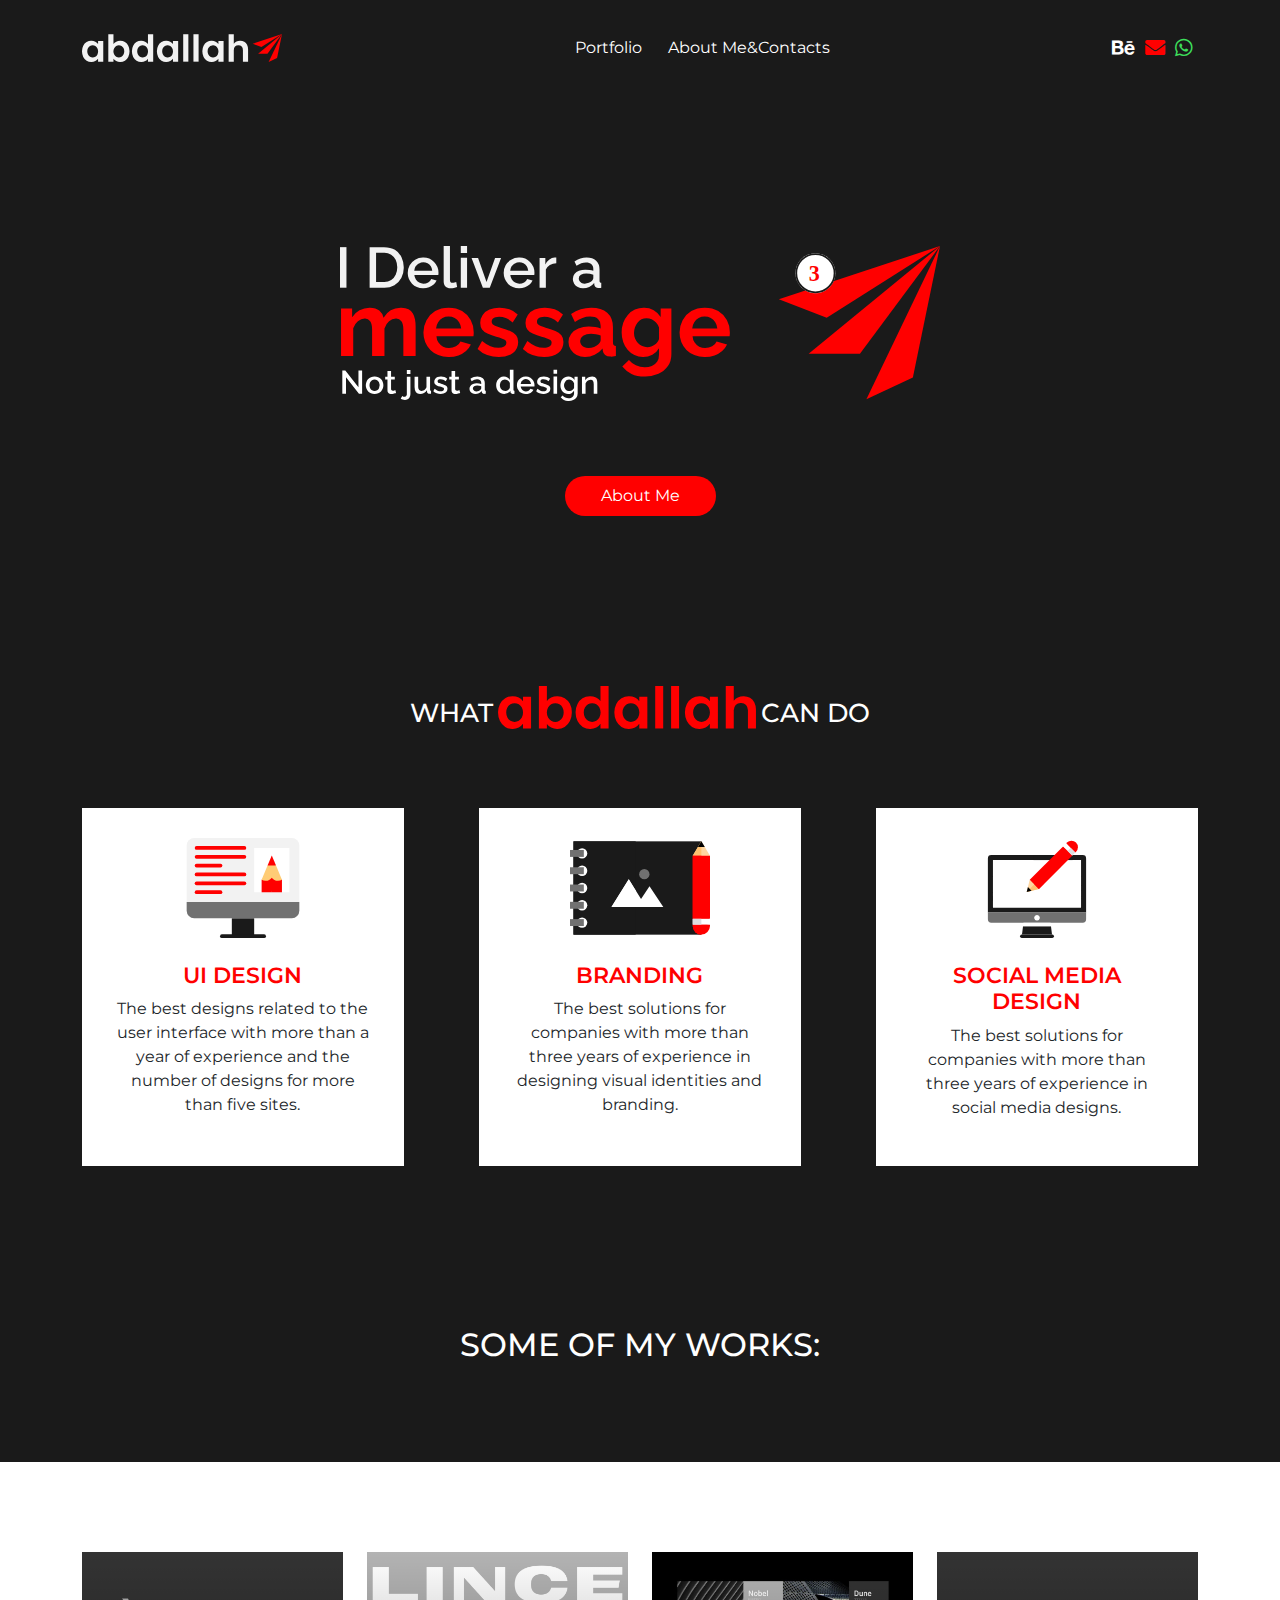
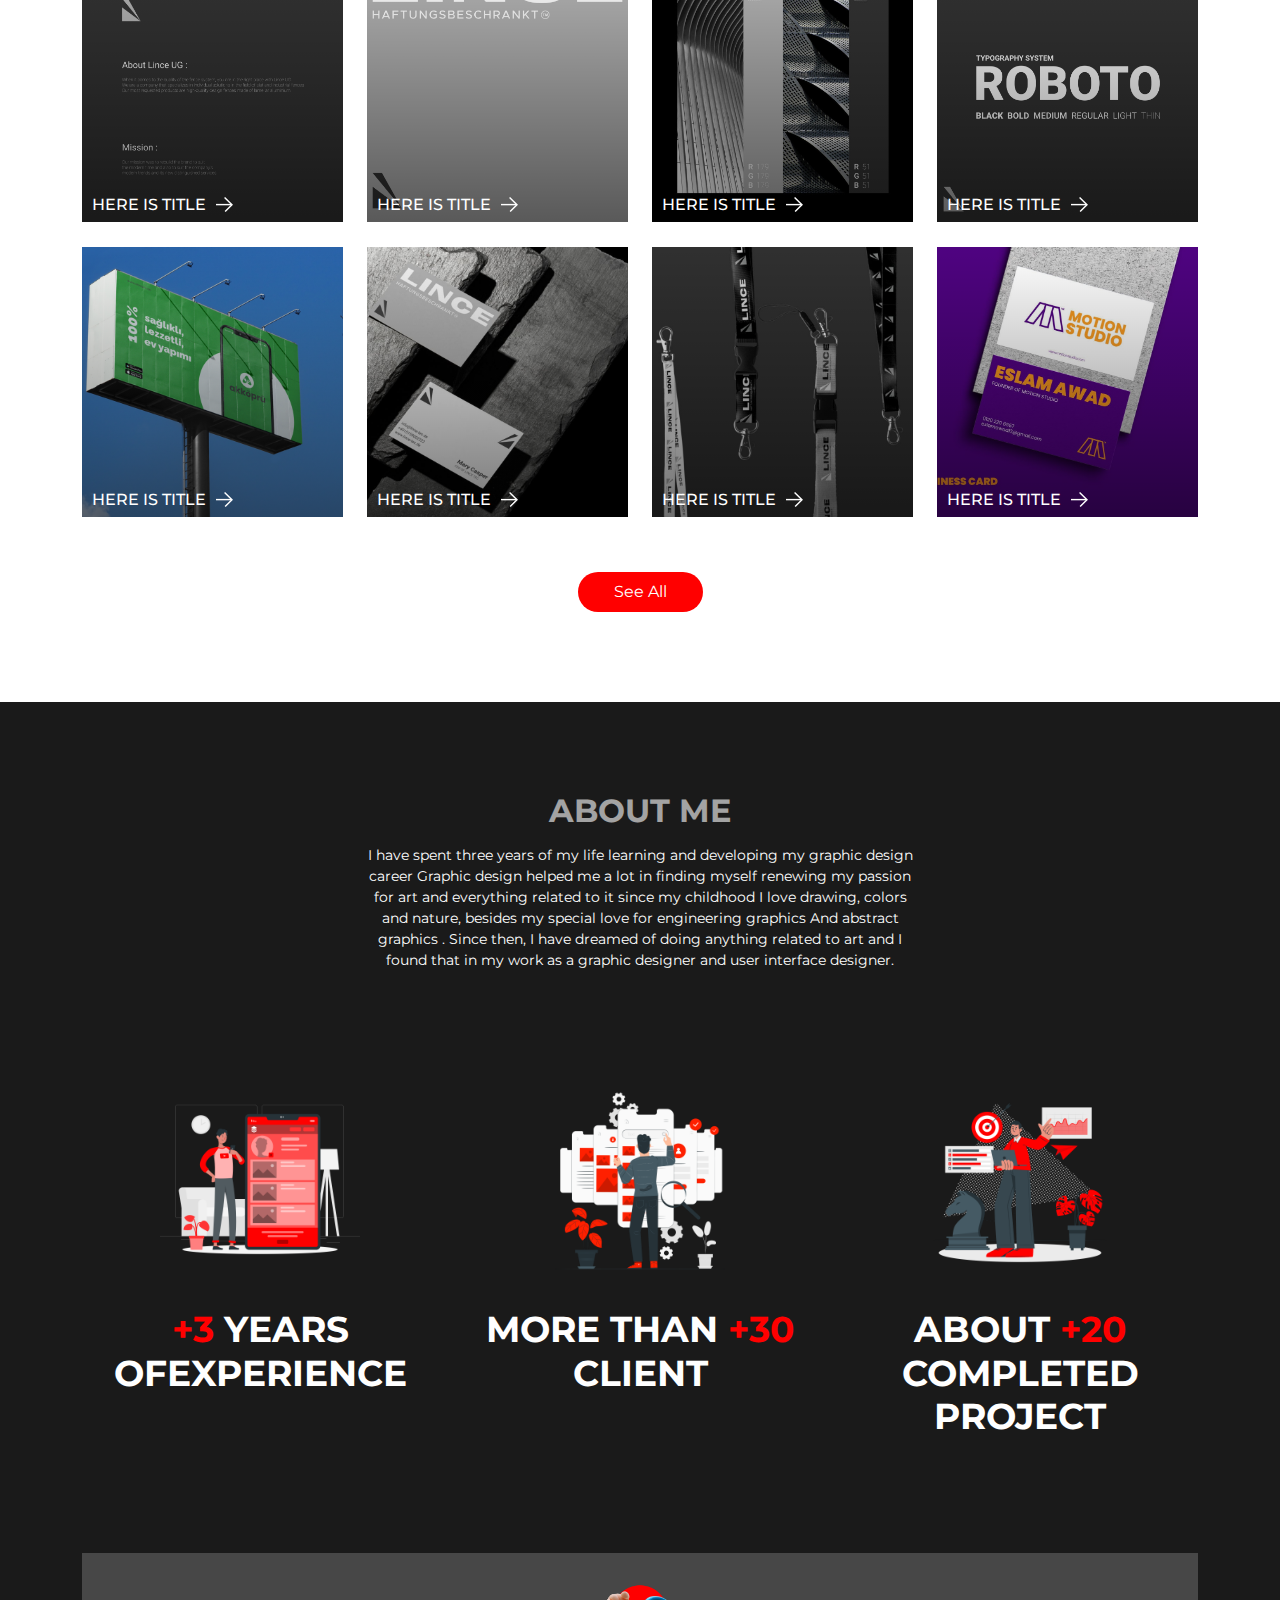
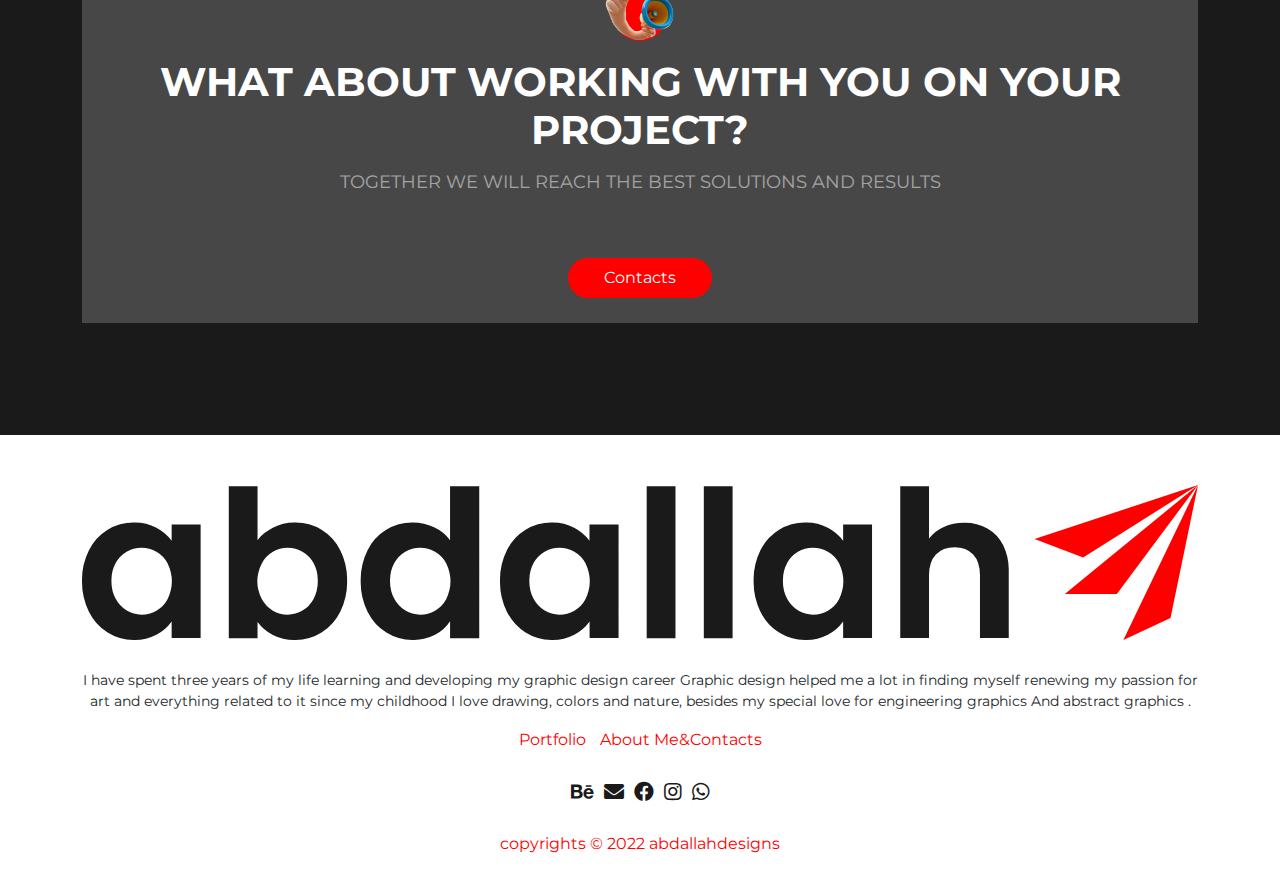
==== commit f03c0014: "first" ====
--- a/index.html
+++ b/index.html
@@ -40,7 +40,7 @@
               </div>
               <div class="group">
                 <div class="mobile-menu-icon" id="mobile-menu-icon">
-                  <button class="navbar-toggler" type="button" data-bs-toggle="offcanvas" data-bs-target="#side_menu" aria-controls="side_menu" aria-expanded="false" aria-label="Toggle navigation"><i class="fa-solid fa-bars"></i></button>
+                  <button class="navbar-toggler" type="button" data-bs-toggle="offcanvas" data-bs-target="#offcanvasTop" aria-controls="offcanvasTop"><i class="fa-solid fa-bars"></i></button>
                 </div>
                 <div class="social-media"><a href=""><i class="fa-brands fa-behance"> </i></a><a href="" style="color: #FF0000"><i class="fa-solid fa-envelope"> </i></a><a href="" style="color: #3DDE5A"><i class="fa-brands fa-whatsapp"> </i></a></div>
               </div>
@@ -49,14 +49,16 @@
         </nav>
         <!--navbar desktop-->
         <!--menu in mobile only-->
-        <div class="mobile-menu">
-          <div class="content-mobile">
-            <div class="logo"><img class="img-fluid" src="images/header-logo.svg" alt="alt"></div>
-            <div class="links"><a href="portfolio.html">portfolio </a><a href="about.html">about me<span class="separ">&</span>contacts</a></div>
-            <div class="social-media"><a href=""><i class="fa-brands fa-behance"> </i></a><a href="" style="color: #FF0000"><i class="fa-solid fa-envelope"> </i></a><a href="" style="color: #3DDE5A"><i class="fa-brands fa-whatsapp"></i></a></div>
-          </div>
-          <div class="close" id="close-menu">
-            <button><i class="fa-solid fa-xmark"></i></button>
+        <div class="offcanvas offcanvas-top" id="offcanvasTop" tabindex="-1" aria-labelledby="offcanvasTopLabel">
+          <div class="mobile-menu">
+            <div class="content-mobile">
+              <div class="logo"><img class="img-fluid" src="images/header-logo.svg" alt="alt"></div>
+              <div class="links"><a href="portfolio.html">portfolio </a><a href="about.html">about me<span class="separ">&</span>contacts</a></div>
+              <div class="social-media"><a href=""><i class="fa-brands fa-behance"> </i></a><a href="" style="color: #FF0000"><i class="fa-solid fa-envelope"> </i></a><a href="" style="color: #3DDE5A"><i class="fa-brands fa-whatsapp"></i></a></div>
+            </div>
+            <div class="close" id="close-menu">
+              <button type="button" data-bs-dismiss="offcanvas" aria-label="Close"><i class="fa-solid fa-xmark"></i></button>
+            </div>
           </div>
         </div>
       </header>
@@ -75,7 +77,7 @@
       <section class="what-can">
         <div class="container">
           <div class="main-title">
-            <h2>what <span>abdullah</span>can do</h2>
+            <h2>what <img src="images/abdullah.svg" alt="alt">can do</h2>
           </div>
           <div class="content">
             <div class="box">
--- a/css/style.css
+++ b/css/style.css
@@ -1,2 +1,2 @@
-section.single-portfolio .content .box-image img{width:100%;height:100%;-o-object-fit:cover;object-fit:cover}section.cv .content .button .btn,section.cta .content .button .btn,section.works .content .button .btn,section.hero .content .button .btn{background-color:red;color:#fff;text-transform:capitalize;border-radius:35px;padding:7px 35px;-webkit-transition:all ease .3s;-o-transition:all ease .3s;transition:all ease .3s}.btn:focus,.btn-close:focus{-webkit-box-shadow:none;box-shadow:none;outline:none}dl,ol,ul{padding:0;-webkit-padding-start:20px;padding-inline-start:20px}.modal-backdrop.show{opacity:.7}a{text-decoration:none}::-moz-selection{color:#fff;background:#1a1a1a}::selection{color:#fff;background:#1a1a1a}.main-title{margin-bottom:2rem;position:relative}.main-title h2{font-size:2em;position:relative;margin-bottom:0;padding-bottom:15px;text-transform:uppercase}#toTop{position:fixed;right:15px;bottom:15px;margin:0;z-index:99;display:none}#toTop button{background-color:red;width:40px;height:40px;border:none;color:#fff;border-radius:5px}.preloader{position:fixed;z-index:999;top:0;height:100%;width:100%;background-color:red;display:-webkit-box;display:-ms-flexbox;display:flex;-webkit-box-align:center;-ms-flex-align:center;align-items:center;-webkit-box-pack:center;-ms-flex-pack:center;justify-content:center}.preloader img{max-width:250px}.main-wrapper{width:100%;overflow:hidden}body{font-family:"Montserrat",sans-serif}body .main-wrapper{background-color:#1a1a1a;width:100%}.fancybox__progress{background:red}header{padding:20px 0}header.mobile .mobile-menu{top:0}header.transparent .content .logo img.dark{display:none}header.transparent .content .logo img.light{display:block}header.dark{background-color:#1a1a1a}header.dark .content .logo img.dark{display:none}header.dark .content .logo img.light{display:block}header.light{background-color:#fff}header.light .content .logo img.dark{display:block}header.light .content .logo img.light{display:none}header.light .content .links a{color:#1a1a1a}header.light .content .social-media a{color:#1a1a1a}header .navbar-collapse{-webkit-box-pack:center;-ms-flex-pack:center;justify-content:center}header .content{display:-webkit-box;display:-ms-flexbox;display:flex;-webkit-box-pack:justify;-ms-flex-pack:justify;justify-content:space-between;width:100%;-webkit-box-align:center;-ms-flex-align:center;align-items:center}header .content .logo{max-width:200px}header .content .mobile-menu-icon button{background-color:rgba(0,0,0,0);border:none}header .content .mobile-menu-icon i{font-size:28px;color:red;-webkit-transform:scaleX(1.5);-ms-transform:scaleX(1.5);transform:scaleX(1.5)}header .content .nav-item .nav-link{color:#fff;text-transform:capitalize;margin:0 5px}header .content .social-media a{color:#fff;font-size:20px;margin:0 5px}header .mobile-menu{position:fixed;top:-100%;left:0;background-color:#1a1a1a;width:100%;height:100vh;z-index:999;padding:25px;text-align:center;-webkit-transition:all ease .3s;-o-transition:all ease .3s;transition:all ease .3s;display:-webkit-box;display:-ms-flexbox;display:flex;-webkit-box-orient:vertical;-webkit-box-direction:normal;-ms-flex-direction:column;flex-direction:column;-webkit-box-pack:justify;-ms-flex-pack:justify;justify-content:space-between}header .mobile-menu .logo{margin-bottom:50px}header .mobile-menu .logo img{width:450px}header .mobile-menu .links a{color:#fff;text-transform:capitalize;margin:15px 0;display:block;font-size:30px}header .mobile-menu .links a .separ{display:block}header .mobile-menu .social-media a{color:#fff;font-size:28px;margin:0 10px;display:block}header .mobile-menu .close{text-align:end}header .mobile-menu .close button{color:red;font-size:28px;font-weight:700;padding:0;background-color:rgba(0,0,0,0);border:5px solid #fff;width:45px;height:45px;border-radius:50%;line-height:0}section.hero{padding:150px 0 80px}section.hero .content{text-align:center}section.hero .content .logo{margin-bottom:75px}section.hero .content .logo img{width:600px}section.what-can{padding:90px 0}section.what-can .main-title{text-align:center;margin-bottom:4rem}section.what-can .main-title h2{color:#fff;font-size:26px}section.what-can .main-title h2 span{text-transform:lowercase;color:red;font-size:50px;font-weight:700;margin:0 5px}section.what-can .content{display:-webkit-box;display:-ms-flexbox;display:flex;-webkit-box-pack:justify;-ms-flex-pack:justify;justify-content:space-between}section.what-can .content .box{width:calc(33.3333333333% - 50px);text-align:center;padding:30px;background-color:#fff}section.what-can .content .box .box-icon{margin-bottom:25px}section.what-can .content .box .box-icon img{height:100px;width:140px;-o-object-fit:content;object-fit:content}section.what-can .content .box .box-title{color:red;text-transform:uppercase}section.what-can .content .box .box-title h3{font-size:22px;font-weight:600}section.what-can .works-title{text-align:center;margin-top:10rem}section.what-can .works-title h2{color:#fff;text-transform:uppercase}section.works{padding:90px 0;background-color:#fff}section.works .content .box{position:relative;margin-bottom:25px}section.works .content .box::after{content:"";position:absolute;left:0;top:0;width:100%;height:100%;background-image:-webkit-gradient(linear, left bottom, left top, from(rgba(0, 0, 0, 0.5)), to(transparent));background-image:-o-linear-gradient(bottom, rgba(0, 0, 0, 0.5), transparent);background-image:linear-gradient(to top, rgba(0, 0, 0, 0.5), transparent);z-index:0}section.works .content .box .box-image img{height:270px;-o-object-fit:cover;object-fit:cover;width:100%}section.works .content .box .box-title{position:absolute;bottom:0;left:0;-webkit-padding-start:10px;padding-inline-start:10px;z-index:1}section.works .content .box .box-title h3{display:-webkit-box;display:-ms-flexbox;display:flex;-webkit-box-align:center;-ms-flex-align:center;align-items:center;color:#fff;text-transform:uppercase;font-size:16px}section.works .content .box .box-title img{width:17px;-webkit-margin-start:10px;margin-inline-start:10px}section.works .content .button{text-align:center;padding-top:30px}section.about-me{padding:90px 0}section.about-me .main-title{text-align:center;color:#fff;margin-bottom:7rem}section.about-me .main-title h2{opacity:.6;font-weight:700}section.about-me .main-title p{max-width:550px;margin:auto;font-size:14px}section.about-me .content .box{margin-bottom:25px;text-align:center}section.about-me .content .box .box-icon{margin-bottom:25px}section.about-me .content .box .box-icon img{height:200px;-o-object-fit:contain;object-fit:contain;width:100%}section.about-me .content .box .box-title h3{color:#fff;text-transform:uppercase;font-size:36px;font-weight:700}section.about-me .content .box .box-title h3 span{color:red}section.cta{margin-bottom:7rem}section.cta .content{background-color:#474747;padding:25px;text-align:center}section.cta .content .main-title img{width:70px;margin-bottom:10px}section.cta .content .main-title h2{color:#fff;font-weight:700;font-size:40px}section.cta .content .main-title p{color:#fff;opacity:.5;font-size:18px;text-transform:uppercase}section.cta .content .button{text-align:center;padding-top:30px}footer{padding:50px 0 30px;background-color:#fff}footer.dark{background-color:#1a1a1a}footer.dark .content .footer-logo img.dark{display:none}footer.dark .content .footer-logo img.light{display:block}footer.dark .content .footer-logo p{color:#fff}footer.dark .content .social-media a{color:#fff}footer.dark .content .copyrights p{color:red}footer.light{background-color:#fff}footer.light .content .footer-logo img.dark{display:block}footer.light .content .footer-logo img.light{display:none}footer .content{text-align:center}footer .content .footer-logo img{margin-bottom:30px}footer .content .footer-logo p{font-size:14px}footer .content .footer-links{margin-bottom:25px}footer .content .footer-links a{color:red;text-transform:capitalize;margin:0 5px}footer .content .social-media{margin-bottom:25px}footer .content .social-media a{color:#1a1a1a;font-size:20px;margin:0 5px}footer .content .copyrights{text-align:center}footer .content .copyrights p{margin-bottom:0;color:red}section.branding-portfolio,section.web-portfolio,section.social-media-portfolio{padding:90px 0;background-color:#fff}section.branding-portfolio .main-title,section.web-portfolio .main-title,section.social-media-portfolio .main-title{text-align:center;margin-bottom:5rem}section.branding-portfolio .main-title h2,section.web-portfolio .main-title h2,section.social-media-portfolio .main-title h2{font-weight:700;color:red;text-transform:capitalize}section.branding-portfolio .main-title p,section.web-portfolio .main-title p,section.social-media-portfolio .main-title p{max-width:650px;margin:auto;font-size:18px;color:#1a1a1a}section.branding-portfolio .content,section.web-portfolio .content,section.social-media-portfolio .content{display:grid;grid-template-columns:repeat(3, auto);gap:45px}section.branding-portfolio .content .box .box-image,section.web-portfolio .content .box .box-image,section.social-media-portfolio .content .box .box-image{margin-bottom:15px}section.branding-portfolio .content .box .box-image img,section.web-portfolio .content .box .box-image img,section.social-media-portfolio .content .box .box-image img{height:250px;width:100%;-o-object-fit:cover;object-fit:cover;border-radius:15px}section.branding-portfolio .content .box .box-title h3,section.web-portfolio .content .box .box-title h3,section.social-media-portfolio .content .box .box-title h3{color:#1a1a1a;text-transform:uppercase;font-size:18px;font-weight:600}section.branding-portfolio .content .box .box-description p,section.web-portfolio .content .box .box-description p,section.social-media-portfolio .content .box .box-description p{color:#1a1a1a;font-size:14px}section.social-media-portfolio{background-color:#1a1a1a}section.social-media-portfolio .main-title{text-align:center;margin-bottom:5rem}section.social-media-portfolio .main-title p{color:#fff}section.social-media-portfolio .content .box .box-title h3{color:#fff;text-transform:uppercase;font-size:18px;font-weight:600}section.social-media-portfolio .content .box .box-description p{color:#fff;opacity:.5;font-size:14px}section.single-portfolio{padding:90px 0}section.single-portfolio .main-title{margin-bottom:5rem}section.single-portfolio .main-title h2{font-weight:700;color:red;text-transform:capitalize}section.single-portfolio .main-title p{font-size:14px;color:#fff}section.single-portfolio .content .box{margin-bottom:25px}section.single-portfolio .content .box-image{height:100%;display:block}section.single-portfolio .content .box-image img{border-radius:10px}section.about .content .icon img{width:600px}section.about .content .text{display:-webkit-box;display:-ms-flexbox;display:flex;-webkit-box-orient:vertical;-webkit-box-direction:normal;-ms-flex-direction:column;flex-direction:column;-webkit-box-pack:center;-ms-flex-pack:center;justify-content:center;color:#fff;height:100%}section.about .content .text h1{font-size:26px;font-weight:600;text-transform:capitalize;opacity:.5}section.about .content .text p{font-size:14px}section.cv{padding:90px 0}section.cv .content{text-align:center}section.cv .content .main-title h2{color:#fff;opacity:.4;font-size:1.5rem;font-weight:600}section.cv .content .icon{margin-bottom:30px}section.cv .content .icon img{width:70px}section.cv .content .button .btn{text-transform:uppercase}section.cv .content .button img{width:30px;-webkit-margin-start:5px;margin-inline-start:5px}section.reason-behind{padding-bottom:100px}section.reason-behind .content .main-title h2{color:#fff;opacity:.4;font-size:1.5rem;font-weight:600}section.reason-behind .content .image{margin-bottom:30px;-webkit-padding-start:15%;padding-inline-start:15%;margin-bottom:100px}section.reason-behind .content .image img{width:400px}section.reason-behind .content .text{text-align:center}section.reason-behind .content .text p{color:#fff;font-size:14px}section.links{padding:90px 0;background-color:#fff}section.links .content{text-align:center}section.links .content .main-title h2{color:red;font-weight:800}section.links .content .main-title img{width:30px;-webkit-margin-start:10px;margin-inline-start:10px}section.links .content .text{margin-bottom:40px}section.links .content .social-media{margin-bottom:25px}section.links .content .social-media a{color:red;font-size:40px;margin:0 10px}section.contacts{padding:90px 0}section.contacts .content{text-align:center}section.contacts .content .main-title{margin-bottom:4rem}section.contacts .content .main-title h2{color:#fff;font-weight:800;opacity:.5}section.contacts .content .main-title p{color:#fff}section.contacts .content .info{display:-webkit-box;display:-ms-flexbox;display:flex;-webkit-box-pack:justify;-ms-flex-pack:justify;justify-content:space-between}section.contacts .content .info .box a{color:red;margin:0 10px;font-weight:600}section.contacts .content .info .box a i{color:#fff;-webkit-margin-end:5px;margin-inline-end:5px}@media screen and (max-width: 991px){header .navbar .social-media{display:none}section.what-can .content{display:block}section.what-can .content .box{width:100%;margin-bottom:25px}section.branding-portfolio .content,section.web-portfolio .content,section.social-media-portfolio .content{grid-template-columns:repeat(2, auto)}}@media screen and (max-width: 767px){header .content .desktop{display:none}header .content .mobile-menu-icon{display:block}section.branding-portfolio .content,section.web-portfolio .content,section.social-media-portfolio .content{display:block}section.branding-portfolio .content .box,section.web-portfolio .content .box,section.social-media-portfolio .content .box{margin-bottom:35px}section.branding-portfolio .content .box .box-image img,section.web-portfolio .content .box .box-image img,section.social-media-portfolio .content .box .box-image img{height:auto;max-height:350px}section.about{padding-top:70px}section.about .content .text{text-align:center}section.about .content .icon img{max-width:100%}section.reason-behind .content .text{text-align:start}section.reason-behind .content .image{-webkit-padding-start:0;padding-inline-start:0}section.contacts .content .info{display:block}section.contacts .content .info .box a i{display:block;font-size:20px;margin-bottom:5px}}@media screen and (max-width: 400px){section.about-me .content .box .box-title h3{font-size:26px}section.cta .content .main-title h2{font-size:20px}}
+section.single-portfolio .content .box-image img{width:100%;height:100%;-o-object-fit:cover;object-fit:cover}section.cv .content .button .btn,section.cta .content .button .btn,section.works .content .button .btn,section.hero .content .button .btn{background-color:red;color:#fff;text-transform:capitalize;border-radius:35px;padding:7px 35px;-webkit-transition:all ease .3s;-o-transition:all ease .3s;transition:all ease .3s}.btn:focus,.btn-close:focus{-webkit-box-shadow:none;box-shadow:none;outline:none}dl,ol,ul{padding:0;-webkit-padding-start:20px;padding-inline-start:20px}.modal-backdrop.show{opacity:.7}a{text-decoration:none}::-moz-selection{color:#fff;background:#1a1a1a}::selection{color:#fff;background:#1a1a1a}.main-title{margin-bottom:2rem;position:relative}.main-title h2{font-size:2em;position:relative;margin-bottom:0;padding-bottom:15px;text-transform:uppercase}#toTop{position:fixed;right:15px;bottom:15px;margin:0;z-index:99;display:none}#toTop button{background-color:red;width:40px;height:40px;border:none;color:#fff;border-radius:5px}.preloader{position:fixed;z-index:999;top:0;height:100%;width:100%;background-color:red;display:-webkit-box;display:-ms-flexbox;display:flex;-webkit-box-align:center;-ms-flex-align:center;align-items:center;-webkit-box-pack:center;-ms-flex-pack:center;justify-content:center}.preloader img{max-width:250px}.main-wrapper{width:100%;overflow:hidden}body{font-family:"Montserrat",sans-serif}body .main-wrapper{background-color:#1a1a1a;width:100%}.fancybox__progress{background:red}header{padding:20px 0}header.mobile .mobile-menu{top:0}header.transparent .content .logo img.dark{display:none}header.transparent .content .logo img.light{display:block}header.dark{background-color:#1a1a1a}header.dark .content .logo img.dark{display:none}header.dark .content .logo img.light{display:block}header.light{background-color:#fff}header.light .content .logo img.dark{display:block}header.light .content .logo img.light{display:none}header.light .content .nav-item a{color:#1a1a1a}header.light .content .social-media a{color:#1a1a1a}header .navbar-collapse{-webkit-box-pack:center;-ms-flex-pack:center;justify-content:center}header .content{display:-webkit-box;display:-ms-flexbox;display:flex;-webkit-box-pack:justify;-ms-flex-pack:justify;justify-content:space-between;width:100%;-webkit-box-align:center;-ms-flex-align:center;align-items:center}header .content .logo{max-width:200px}header .content .mobile-menu-icon button{background-color:rgba(0,0,0,0);border:none}header .content .mobile-menu-icon button:focus{outline:none;-webkit-box-shadow:none;box-shadow:none}header .content .mobile-menu-icon i{font-size:28px;color:red;-webkit-transform:scaleX(1.5);-ms-transform:scaleX(1.5);transform:scaleX(1.5)}header .content .nav-item a{color:#fff;text-transform:capitalize;margin:0 5px}header .content .social-media a{color:#fff;font-size:20px;margin:0 5px}header .offcanvas{height:100vh}header .mobile-menu{background-color:#1a1a1a;width:100%;height:100%;padding:25px;text-align:center;-webkit-transition:all ease .3s;-o-transition:all ease .3s;transition:all ease .3s;display:-webkit-box;display:-ms-flexbox;display:flex;-webkit-box-orient:vertical;-webkit-box-direction:normal;-ms-flex-direction:column;flex-direction:column;-webkit-box-pack:justify;-ms-flex-pack:justify;justify-content:space-between}header .mobile-menu .logo{margin-bottom:50px}header .mobile-menu .logo img{width:450px}header .mobile-menu .links a{color:#fff;text-transform:capitalize;margin:15px 0;display:block;font-size:30px}header .mobile-menu .links a .separ{display:block}header .mobile-menu .social-media a{color:#fff;font-size:28px;margin:0 10px;display:block}header .mobile-menu .close{text-align:end}header .mobile-menu .close button{color:red;font-size:28px;font-weight:700;padding:0;background-color:rgba(0,0,0,0);border:5px solid #fff;width:45px;height:45px;border-radius:50%;line-height:0}section.hero{padding:150px 0 80px}section.hero .content{text-align:center}section.hero .content .logo{margin-bottom:75px}section.hero .content .logo img{width:600px}section.what-can{padding:90px 0}section.what-can .main-title{text-align:center;margin-bottom:4rem}section.what-can .main-title h2{color:#fff;font-size:26px;display:-webkit-box;display:-ms-flexbox;display:flex;-webkit-box-align:end;-ms-flex-align:end;align-items:end;-webkit-box-pack:center;-ms-flex-pack:center;justify-content:center}section.what-can .main-title h2 img{margin:0 5px}section.what-can .content{display:-webkit-box;display:-ms-flexbox;display:flex;-webkit-box-pack:justify;-ms-flex-pack:justify;justify-content:space-between}section.what-can .content .box{width:calc(33.3333333333% - 50px);text-align:center;padding:30px;background-color:#fff}section.what-can .content .box .box-icon{margin-bottom:25px}section.what-can .content .box .box-icon img{height:100px;width:140px;-o-object-fit:content;object-fit:content}section.what-can .content .box .box-title{color:red;text-transform:uppercase}section.what-can .content .box .box-title h3{font-size:22px;font-weight:600}section.what-can .works-title{text-align:center;margin-top:10rem}section.what-can .works-title h2{color:#fff;text-transform:uppercase}section.works{padding:90px 0;background-color:#fff}section.works .content .box{position:relative;margin-bottom:25px}section.works .content .box::after{content:"";position:absolute;left:0;top:0;width:100%;height:100%;background-image:-webkit-gradient(linear, left bottom, left top, from(rgba(0, 0, 0, 0.5)), to(transparent));background-image:-o-linear-gradient(bottom, rgba(0, 0, 0, 0.5), transparent);background-image:linear-gradient(to top, rgba(0, 0, 0, 0.5), transparent);z-index:0}section.works .content .box .box-image img{height:270px;-o-object-fit:cover;object-fit:cover;width:100%}section.works .content .box .box-title{position:absolute;bottom:0;left:0;-webkit-padding-start:10px;padding-inline-start:10px;z-index:1}section.works .content .box .box-title h3{display:-webkit-box;display:-ms-flexbox;display:flex;-webkit-box-align:center;-ms-flex-align:center;align-items:center;color:#fff;text-transform:uppercase;font-size:16px}section.works .content .box .box-title img{width:17px;-webkit-margin-start:10px;margin-inline-start:10px}section.works .content .button{text-align:center;padding-top:30px}section.about-me{padding:90px 0}section.about-me .main-title{text-align:center;color:#fff;margin-bottom:7rem}section.about-me .main-title h2{opacity:.6;font-weight:700}section.about-me .main-title p{max-width:550px;margin:auto;font-size:14px}section.about-me .content .box{margin-bottom:25px;text-align:center}section.about-me .content .box .box-icon{margin-bottom:25px}section.about-me .content .box .box-icon img{height:200px;-o-object-fit:contain;object-fit:contain;width:100%}section.about-me .content .box .box-title h3{color:#fff;text-transform:uppercase;font-size:36px;font-weight:700}section.about-me .content .box .box-title h3 span{color:red}section.cta{margin-bottom:7rem}section.cta .content{background-color:#474747;padding:25px;text-align:center}section.cta .content .main-title img{width:70px;margin-bottom:10px}section.cta .content .main-title h2{color:#fff;font-weight:700;font-size:40px}section.cta .content .main-title p{color:#fff;opacity:.5;font-size:18px;text-transform:uppercase}section.cta .content .button{text-align:center;padding-top:30px}footer{padding:50px 0 30px;background-color:#fff}footer.dark{background-color:#1a1a1a}footer.dark .content .footer-logo img.dark{display:none}footer.dark .content .footer-logo img.light{display:block}footer.dark .content .footer-logo p{color:#fff}footer.dark .content .social-media a{color:#fff}footer.dark .content .copyrights p{color:red}footer.light{background-color:#fff}footer.light .content .footer-logo img.dark{display:block}footer.light .content .footer-logo img.light{display:none}footer .content{text-align:center}footer .content .footer-logo img{margin-bottom:30px}footer .content .footer-logo p{font-size:14px}footer .content .footer-links{margin-bottom:25px}footer .content .footer-links a{color:red;text-transform:capitalize;margin:0 5px}footer .content .social-media{margin-bottom:25px}footer .content .social-media a{color:#1a1a1a;font-size:20px;margin:0 5px}footer .content .copyrights{text-align:center}footer .content .copyrights p{margin-bottom:0;color:red}section.branding-portfolio,section.web-portfolio,section.social-media-portfolio{padding:90px 0;background-color:#fff}section.branding-portfolio .main-title,section.web-portfolio .main-title,section.social-media-portfolio .main-title{text-align:center;margin-bottom:5rem}section.branding-portfolio .main-title h2,section.web-portfolio .main-title h2,section.social-media-portfolio .main-title h2{font-weight:700;color:red;text-transform:capitalize}section.branding-portfolio .main-title p,section.web-portfolio .main-title p,section.social-media-portfolio .main-title p{max-width:650px;margin:auto;font-size:18px;color:#1a1a1a}section.branding-portfolio .content,section.web-portfolio .content,section.social-media-portfolio .content{display:grid;grid-template-columns:repeat(3, auto);gap:45px}section.branding-portfolio .content .box .box-image,section.web-portfolio .content .box .box-image,section.social-media-portfolio .content .box .box-image{margin-bottom:15px}section.branding-portfolio .content .box .box-image img,section.web-portfolio .content .box .box-image img,section.social-media-portfolio .content .box .box-image img{height:250px;width:100%;-o-object-fit:cover;object-fit:cover;border-radius:15px}section.branding-portfolio .content .box .box-title h3,section.web-portfolio .content .box .box-title h3,section.social-media-portfolio .content .box .box-title h3{color:#1a1a1a;text-transform:uppercase;font-size:18px;font-weight:600}section.branding-portfolio .content .box .box-description p,section.web-portfolio .content .box .box-description p,section.social-media-portfolio .content .box .box-description p{color:#1a1a1a;font-size:14px}section.social-media-portfolio{background-color:#1a1a1a}section.social-media-portfolio .main-title{text-align:center;margin-bottom:5rem}section.social-media-portfolio .main-title p{color:#fff}section.social-media-portfolio .content .box .box-title h3{color:#fff;text-transform:uppercase;font-size:18px;font-weight:600}section.social-media-portfolio .content .box .box-description p{color:#fff;opacity:.5;font-size:14px}section.single-portfolio{padding:90px 0}section.single-portfolio .main-title{margin-bottom:5rem}section.single-portfolio .main-title h2{font-weight:700;color:red;text-transform:capitalize}section.single-portfolio .main-title p{font-size:14px;color:#fff}section.single-portfolio .content .box{margin-bottom:25px}section.single-portfolio .content .box-image{height:100%;display:block}section.single-portfolio .content .box-image img{border-radius:10px}section.about .content .icon{text-align:end}section.about .content .icon img{width:500px}section.about .content .text{display:-webkit-box;display:-ms-flexbox;display:flex;-webkit-box-orient:vertical;-webkit-box-direction:normal;-ms-flex-direction:column;flex-direction:column;-webkit-box-pack:center;-ms-flex-pack:center;justify-content:center;color:#fff;height:100%}section.about .content .text h1{font-size:26px;font-weight:600;text-transform:capitalize;opacity:.5}section.about .content .text p{font-size:14px}section.cv{padding:90px 0}section.cv .content{text-align:center}section.cv .content .main-title h2{color:#fff;opacity:.4;font-size:1.5rem;font-weight:600}section.cv .content .icon{margin-bottom:30px}section.cv .content .icon img{width:70px}section.cv .content .button .btn{text-transform:uppercase}section.cv .content .button img{width:30px;-webkit-margin-start:5px;margin-inline-start:5px}section.reason-behind{padding-bottom:100px}section.reason-behind .content .main-title h2{color:#fff;opacity:.4;font-size:1.5rem;font-weight:600}section.reason-behind .content .image{margin-bottom:30px;text-align:center;margin-bottom:100px}section.reason-behind .content .image img{width:400px}section.reason-behind .content .text{text-align:center}section.reason-behind .content .text p{color:#fff;font-size:14px}section.links{padding:90px 0;background-color:#fff}section.links .content{text-align:center}section.links .content .main-title h2{color:red;font-weight:800}section.links .content .main-title img{width:30px;-webkit-margin-start:10px;margin-inline-start:10px}section.links .content .text{margin-bottom:40px}section.links .content .social-media{margin-bottom:25px}section.links .content .social-media a{color:red;font-size:40px;margin:0 10px}section.contacts{padding:90px 0}section.contacts .content{text-align:center}section.contacts .content .main-title{margin-bottom:4rem}section.contacts .content .main-title h2{color:#fff;font-weight:800;opacity:.5}section.contacts .content .main-title p{color:#fff}section.contacts .content .info{display:-webkit-box;display:-ms-flexbox;display:flex;-webkit-box-pack:justify;-ms-flex-pack:justify;justify-content:space-between}section.contacts .content .info .box a{color:red;margin:0 10px;font-weight:600}section.contacts .content .info .box a i{color:#fff;-webkit-margin-end:5px;margin-inline-end:5px}@media screen and (max-width: 991px){header .navbar .social-media{display:none}section.what-can .content{display:block}section.what-can .content .box{width:100%;margin-bottom:25px}section.branding-portfolio .content,section.web-portfolio .content,section.social-media-portfolio .content{grid-template-columns:repeat(2, auto)}}@media screen and (max-width: 767px){header .content .desktop{display:none}header .content .mobile-menu-icon{display:block}section.branding-portfolio .content,section.web-portfolio .content,section.social-media-portfolio .content{display:block}section.branding-portfolio .content .box,section.web-portfolio .content .box,section.social-media-portfolio .content .box{margin-bottom:35px}section.branding-portfolio .content .box .box-image img,section.web-portfolio .content .box .box-image img,section.social-media-portfolio .content .box .box-image img{height:auto;max-height:350px}section.about{padding-top:70px}section.about .content .text{text-align:center}section.about .content .icon img{max-width:100%}section.reason-behind .content .text{text-align:start}section.reason-behind .content .image{-webkit-padding-start:0;padding-inline-start:0}section.contacts .content .info{display:block}section.contacts .content .info .box a i{display:block;font-size:20px;margin-bottom:5px}}@media screen and (max-width: 500px){section.what-can .main-title h2{font-size:16px}section.what-can .main-title h2 img{width:160px}}@media screen and (max-width: 400px){section.about-me .content .box .box-title h3{font-size:26px}section.cta .content .main-title h2{font-size:20px}}
 /*# sourceMappingURL=style.css.map */
